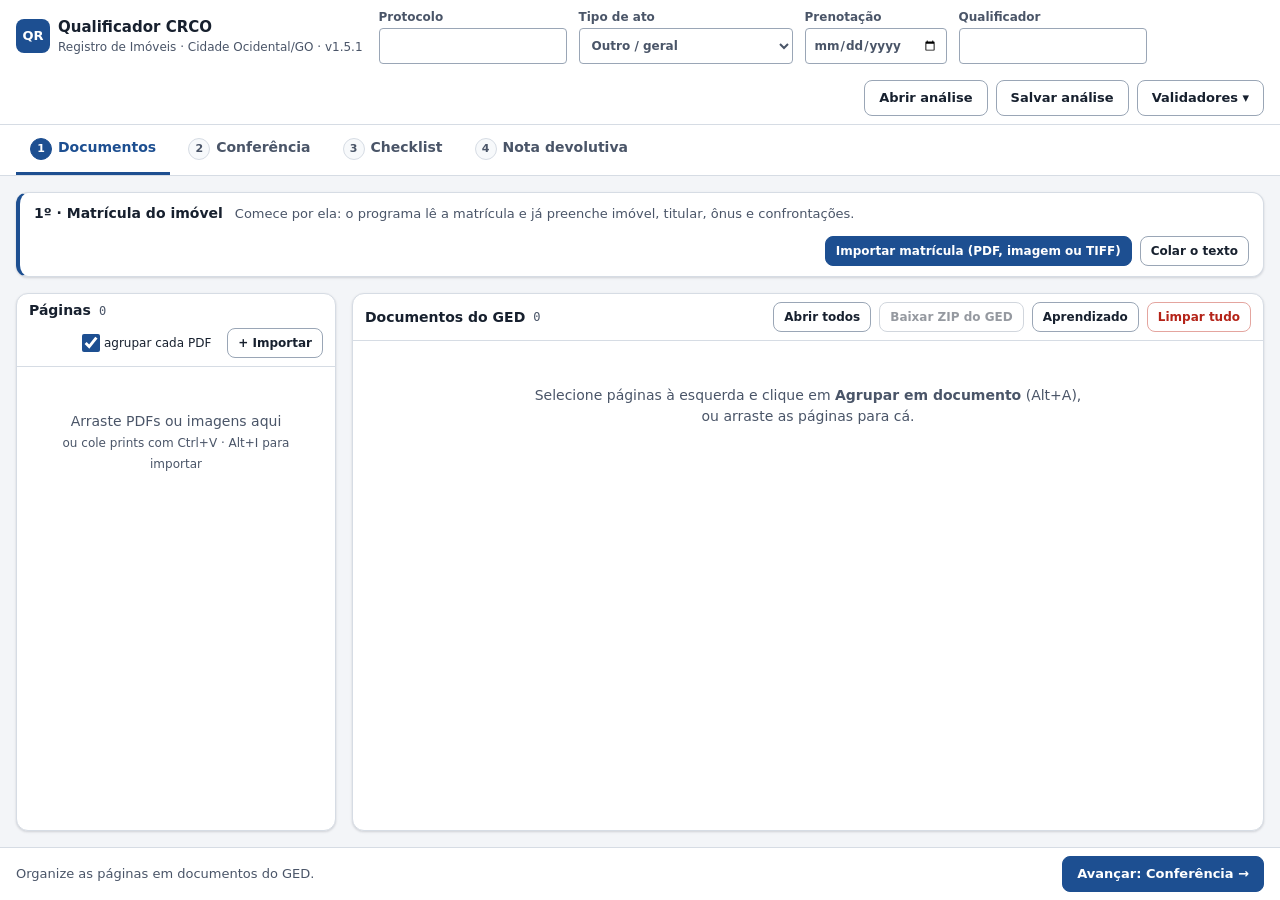
==== index.html @ bec615b4 "GED 1.5.1: agrupa cada PDF sozinho, classifica melhor e lê texto ilegível - Cada PDF/TIFF importado " ====
<!DOCTYPE html>
<html lang="pt-BR">
<head>
<meta charset="UTF-8">
<meta name="viewport" content="width=device-width, initial-scale=1">
<title>Qualificador CRCO</title>
<link rel="icon" href="data:image/svg+xml,%3Csvg xmlns='http://www.w3.org/2000/svg' viewBox='0 0 32 32'%3E%3Crect width='32' height='32' rx='7' fill='%231d4f91'/%3E%3Ctext x='16' y='21' font-family='Arial' font-size='13' font-weight='700' fill='white' text-anchor='middle'%3EQR%3C/text%3E%3C/svg%3E">
<meta http-equiv="Content-Security-Policy" content="default-src 'self'; script-src 'self' 'wasm-unsafe-eval'; worker-src 'self' blob:; style-src 'self' 'unsafe-inline'; img-src 'self' data: blob:; connect-src 'self' data: blob:; font-src 'self'; object-src 'none'; base-uri 'self'; form-action 'none'">
<meta name="referrer" content="no-referrer">
<link rel="stylesheet" href="css/estilo.css?v=1.5.1">
<link rel="stylesheet" href="css/leitor.css?v=1.5.1">
</head>
<body>
<a class="skip" href="#main">Pular para o conteúdo</a>

<header class="app-hdr">
  <div class="brand"><span class="logo" aria-hidden="true">QR</span>
    <div><div class="brand-t">Qualificador CRCO</div><div class="brand-s">Registro de Imóveis · Cidade Ocidental/GO · v1.5.1</div></div></div>
  <div class="meta">
    <label for="mProt">Protocolo<input id="mProt" data-bind="m:protocolo" autocomplete="off"></label>
    <label for="mTipo">Tipo de ato<select id="mTipo" data-bind="m:tipoAto"></select></label>
    <label for="mPren">Prenotação<input id="mPren" type="date" data-bind="m:dataPrenotacao"></label>
    <label for="mQual">Qualificador<input id="mQual" data-bind="m:qualificador" autocomplete="off"></label>
  </div>
  <div class="hdr-actions">
    <button class="btn" id="btnAbrir" type="button">Abrir análise</button>
    <input type="file" id="fileProj" accept=".gori,.json" hidden>
    <button class="btn" id="btnSalvar" type="button" title="Ctrl+S">Salvar análise</button>
    <details class="menu"><summary class="btn">Validadores ▾</summary>
      <div class="menu-pop"><a href="https://validar.iti.gov.br/" target="_blank" rel="noopener">Validar assinatura (ITI)</a><a href="https://assina.ufsc.br/verificador/" target="_blank" rel="noopener">Verificador UFSC</a><a href="https://www.sinduscongoias.com.br/index.php/cub-custo-unitario-basico" target="_blank" rel="noopener">CUB Sinduscon-GO</a></div>
    </details>
  </div>
</header>

<nav class="steps" id="steps" role="tablist" aria-label="Etapas da qualificação"></nav>
<div class="banner" id="avisoVersao" hidden role="alert"></div>
<div class="banner" id="libWarn" hidden>Bibliotecas de PDF não carregaram (falta a pasta lib?). Imagens funcionam; leitura de PDF e exportação ZIP ficam indisponíveis.</div>
<div class="banner" id="restoreBar" hidden><span id="restoreTxt"></span><button class="btn sm" id="btnRestore" type="button">Restaurar</button><button class="btn sm" id="btnDiscard" type="button">Descartar</button></div>

<main id="main">
  <!-- 1. DOCUMENTOS -->
  <section class="step" id="step-ged" aria-label="Documentos">
    <div class="matcard" id="matCard"></div><input type="file" id="fileMat" accept=".pdf,.jpg,.jpeg,.png,.webp,.tif,.tiff" multiple hidden>
    <div class="panel" id="pagesPanel">
      <div class="panel-h"><h2>Páginas</h2><span class="count" id="pgCount">0</span>
        <div class="row" style="margin-left:auto"><label class="chkauto" title="Cada PDF importado vira um documento (você pode desfazer ou dividir depois)"><input type="checkbox" id="chkAuto" checked> agrupar cada PDF</label><button class="btn sm" id="btnImport" type="button" title="Alt+I">+ Importar</button><input type="file" id="fileIn" accept=".pdf,.jpg,.jpeg,.png,.webp,.tif,.tiff,.zip" multiple hidden></div></div>
      <div class="panel-b dropzone" id="pagesZone"><div class="pgrid" id="pagesGrid"></div></div>
      <div class="selbar" id="selBar" hidden><span id="selTxt"></span><button class="btn sm primary" id="btnGroup" type="button" title="Alt+A">Agrupar em documento</button><button class="btn sm" id="btnSelAll" type="button">Sel. tudo</button><button class="btn sm" id="btnClearSel" type="button">Limpar</button></div>
    </div>
    <div class="panel">
      <div class="panel-h"><h2>Documentos do GED</h2><span class="count" id="docCount">0</span>
        <div class="row" style="margin-left:auto"><button class="btn sm" id="btnToggleAll" type="button">Abrir todos</button><button class="btn sm" id="btnZip" type="button" disabled>Baixar ZIP do GED</button><button class="btn sm" id="btnAprend" type="button" title="Baixa só o arquivo de aprendizado (anonimizado)">Aprendizado</button><button class="btn sm danger" id="btnClearAll" type="button">Limpar tudo</button></div></div>
      <div class="panel-b dropzone" id="docsList"></div>
    </div>
  </section>

  <!-- 2. CONFERÊNCIA -->
  <section class="step" id="step-conf" aria-label="Conferência">
    <div class="cv-docs"><div class="cv-l" id="cvA"></div><div class="cv-l" id="cvB" hidden></div></div>
    <div class="cv-gutter" id="cvGutter" role="separator" aria-orientation="vertical" aria-label="Arraste para mudar o tamanho do documento e da ficha (duplo clique volta ao padrão)" title="Arraste para ajustar · duplo clique volta ao padrão"></div>
    <div class="panel cv-ficha">
      <div class="cv-janela" id="cvJanela" hidden>⧉ O documento está aberto em outra janela. <button class="btn sm" id="cvVoltar" type="button" style="margin-left:auto">Trazer de volta para cá</button></div>
      <div class="panel-h"><h2>Ficha de qualificação</h2><span class="count" id="confProg"></span><span class="seg" style="margin-left:auto"><button type="button" id="vFicha" aria-pressed="true">Ficha</button><button type="button" id="vResumo" aria-pressed="false">Resumo</button></span><button class="btn sm" id="cMatTxt" type="button" title="Texto da matrícula com o que foi lido em destaque: copie dele para preencher o que ficou em branco">Texto da matrícula</button><button class="btn sm" id="cMat" type="button">Ler matrícula</button></div>
      <div class="certbar" id="certBar" hidden></div><div class="panel-b" id="confForm"></div><div class="panel-b" id="confResumo" hidden></div>
    </div>
  </section>

  <!-- 3. CHECKLIST -->
  <section class="step" id="step-check" aria-label="Checklist">
    <section class="card">
      <h2>Checklist — <span id="ckTipo"></span></h2>
      <p class="muted" id="ckResumo"></p>
      <div class="row" style="margin-bottom:8px">
        <button class="btn" id="ckLoad" type="button">Carregar modelo do tipo de ato</button>
        <button class="btn" id="ckAdd" type="button">+ Adicionar item</button>
        <button class="btn" id="ckSave" type="button">Salvar como meu modelo</button>
        <button class="btn link" id="ckReset" type="button">Restaurar modelo padrão</button>
      </div>
      <div id="ckList"></div>
    </section>
  </section>

  <!-- 4. INCORPORAÇÃO -->
  <section class="step" id="step-inc" aria-label="Incorporação">
    <nav class="subnav" aria-label="Seções da incorporação"><a class="btn sm" href="#nbrCard">Importar PDF</a><a class="btn sm" href="#incCfgCard">Configuração</a><a class="btn sm" href="#q1Card">Quadro I</a><a class="btn sm" href="#q2Card">Quadro II</a><a class="btn sm" href="#q3Card">Quadro III</a><a class="btn sm" href="#ivbCard">IV-B e auditoria</a><a class="btn sm" href="#minCard">Minuta</a></nav>
    <section class="card" id="nbrCard"><h2>Importar dos quadros do RT (PDF)</h2><div id="nbrImp"></div></section>
    <section class="card" id="incCfgCard"><h2>Configuração do empreendimento</h2><p class="muted">Defina pavimentos e numeração. "Qtd. idênticos" segue a coluna de pavimentos idênticos do Quadro I da NBR.</p><div id="incCfg"></div></section>
    <section class="card" id="q1Card"><h2>Quadro I — áreas por pavimento</h2><p class="muted">Lance os valores de <b>um</b> pavimento de cada tipo; os totais multiplicam pela quantidade. Pode colar do Excel (Ctrl+V numa célula).</p><div class="tbl-wrap"><table class="q" id="tQ1"></table></div></section>
    <section class="card" id="q2Card"><h2>Quadro II — áreas das unidades</h2><p class="muted">Lance as áreas de cada unidade. O coeficiente (31) é calculado; se o quadro do RT trouxer o seu, lance em "Coef. do RT" para conferir.</p>
      <div class="row" style="margin-bottom:8px;align-items:flex-end">
        <label class="fld" style="width:200px"><span style="font-size:12px;font-weight:600;color:var(--muted)">Ação em lote: campo</span><select id="bField"><option value="v20">CP (20)</option><option value="v21">Real dif./desc. (21)</option><option value="v22">Equiv. (22)</option><option value="v25">CP comum (25)</option><option value="v26">Real comum (26)</option><option value="v27">Equiv. comum (27)</option><option value="acess">Acessória (IV-B C)</option><option value="comp">Composição</option></select></label>
        <label class="fld" style="flex:1;min-width:180px"><span style="font-size:12px;font-weight:600;color:var(--muted)">Valor / texto</span><input id="bVal"></label>
        <label class="fld" style="width:190px"><span style="font-size:12px;font-weight:600;color:var(--muted)">Aplicar em</span><select id="bFilter"><option value="ALL">Todas as unidades</option><option value="EXACT">Unidade exata</option><option value="END">Terminadas em</option><option value="START">Começadas com</option><option value="PAV">Pavimento nº (ordem)</option></select></label>
        <label class="fld" style="width:110px"><span style="font-size:12px;font-weight:600;color:var(--muted)">Critério</span><input id="bCrit"></label>
        <label class="fld" style="width:120px"><span style="font-size:12px;font-weight:600;color:var(--muted)">Bloco</span><select id="bBloco"><option value="">Todos</option></select></label>
        <button class="btn" id="bApply" type="button">Aplicar</button>
      </div>
      <div class="row" style="margin-bottom:8px"><button class="btn" type="button" id="compBusca" title="Procura &quot;Apartamento 101 será composto de…&quot; no memorial (e na convenção)">Buscar composições no memorial</button><span class="muted" style="font-size:12px">Composição em <b style="background:#fff6d6;padding:0 4px">amarelo</b> veio do memorial e espera você conferir (✓).</span></div>
      <div class="tbl-wrap"><table class="q" id="tQ2"></table></div></section>
    <section class="card" id="q3Card"><h2>Quadro III — custo global e unitário</h2><p class="muted">O item 5 é calculado: área equivalente global (4.6) × CUB. Lance as demais parcelas como constam no quadro do RT.</p><div id="q3Box"></div></section>
    <section class="card" id="ivbCard"><h2>Quadro IV-B e auditoria</h2><p class="muted">Resumo das áreas para os atos de registro (NBR 12721, 5.8.3) e conferências automáticas.</p><ul class="aud" id="audList" style="margin-bottom:16px"></ul><div class="tbl-wrap"><table class="q" id="tIVB"></table></div></section>
    <section class="card" id="minCard"><h2>Minuta</h2><p class="muted">Campos vermelhos indicam dado faltante na ficha. Revise antes de usar.</p>
      <div id="minCfg"></div>
      <div class="row" style="margin:12px 0"><button class="btn primary" id="minGen" type="button">Gerar minuta</button><button class="btn" id="minCopyMae" type="button">Copiar minuta mãe</button><button class="btn" id="minCopyFil" type="button">Copiar minutas filhas</button></div>
      <h3 style="font-size:14px;margin:8px 0">Minuta mãe (registro da incorporação)</h3><div class="minuta" id="minMae"></div>
      <h3 style="font-size:14px;margin:16px 0 8px">Minutas filhas (unidades)</h3><div class="minuta" id="minFil"></div>
    </section>
  </section>

  <!-- 5. NOTA -->
  <section class="step" id="step-nota" aria-label="Nota devolutiva">
    <section class="card"><h2>Exigências</h2><p class="muted">Itens marcados como "Exigência" no checklist entram aqui automaticamente. Edite, reordene ou adicione do catálogo.</p>
      <div class="row" style="margin-bottom:8px"><button class="btn" id="exAdd" type="button">+ Nova exigência</button><button class="btn" id="revBtn" type="button" title="Ortografia (português) e regras do registro: NBR 12.721, Lei 4.591/64, palavras repetidas, pontuação">✓ Revisar texto</button><input id="exCat" list="catExig" placeholder="Buscar no meu catálogo de exigências…" style="max-width:420px"><button class="btn" id="exCatAdd" type="button">Adicionar do catálogo</button></div>
      <div id="notaProg"></div><div id="revisao"></div><div id="exList"></div></section>
    <section class="card"><h2>Nota devolutiva</h2><p class="muted">Gerada a partir das exigências. Pode editar livremente antes de copiar.</p>
      <div class="row" style="margin-bottom:8px"><button class="btn" id="notaGen" type="button">Gerar / atualizar texto</button><button class="btn" id="notaCopy" type="button">Copiar nota</button></div>
      <textarea id="notaTxt" spellcheck="true" lang="pt-BR" aria-label="Texto da nota devolutiva"></textarea></section>
    <section class="card"><h2>Concluir a análise</h2><p class="muted">Baixa de uma vez o <b>ZIP do GED</b> (documentos organizados), o arquivo da análise <b>.gori</b> e o arquivo de aprendizado. Para retomar quando o título voltar: <b>Abrir análise</b> → escolha o .gori → importe o ZIP.</p><button class="btn primary" id="concluir" type="button">Concluir: baixar GED + análise</button></section>
  </section>
</main>

<footer class="actionbar"><span id="stepHint"></span><button class="btn primary" id="btnNext" type="button">Avançar</button></footer>

<!-- Visualizador -->
<div class="viewer" id="viewer" hidden role="dialog" aria-modal="true" aria-label="Visualizador de páginas">
  <div class="vbar">
    <span class="vtitle" id="vTitle"></span><span class="vcount" id="vCount"></span>
    <span style="flex:1"></span>
    <button class="btn sm" id="vSig" type="button" hidden>🔐 Validar assinatura</button>
    <button class="btn sm" id="vExig" type="button">Apontar exigência</button>
    <button class="btn sm" id="vPin" type="button" aria-pressed="false">Fixar lado a lado</button>
    <span class="sep"></span>
    <button class="btn sm" id="vFilter" type="button" aria-pressed="false">Contraste</button>
    <button class="btn sm" id="vRuler" type="button" aria-pressed="false">Régua</button>
    <button class="btn sm" id="vTextBtn" type="button" aria-pressed="false">Texto</button>
    <span class="sep"></span>
    <button class="btn sm" id="vZo" type="button" aria-label="Diminuir zoom">−</button><button class="btn sm" id="vZr" type="button">1:1</button><button class="btn sm" id="vZi" type="button" aria-label="Aumentar zoom">+</button>
    <button class="btn sm" id="vRl" type="button" aria-label="Girar à esquerda">↺</button><button class="btn sm" id="vRr" type="button" aria-label="Girar à direita">↻</button>
    <button class="btn sm" id="vClose" type="button">Fechar (Esc)</button>
  </div>
  <div class="vbody">
    <div class="vpane" id="vPinPane" hidden><span class="vtag" id="vPinTag"></span><img id="vPinImg" alt="Página fixada" draggable="false"></div>
    <div class="vpane" id="vMain"><button class="vnav l" id="vPrev" type="button" aria-label="Página anterior">‹</button><div class="ruler" id="vRulerEl" hidden></div><img id="vImg" alt="Página em exibição" draggable="false"><button class="vnav r" id="vNext" type="button" aria-label="Próxima página">›</button></div>
    <div class="vtext" id="vTextPane" hidden><div class="row"><button class="btn sm" id="vOcr" type="button">Ler com OCR</button><button class="btn sm" id="vCopyTxt" type="button">Copiar texto</button></div><pre id="vTxt"></pre></div>
  </div>
</div>

<!-- Exigência rápida -->
<div class="qexig" id="qExig" hidden role="dialog" aria-label="Apontar exigência">
  <div class="qexig-h" id="qExigH">Nova exigência<button class="btn sm" id="qExigX" type="button" style="margin-left:auto" aria-label="Fechar">✕</button></div>
  <div class="qexig-b"><small class="muted" id="qExigRef"></small>
    <label class="fld"><span style="font-size:12px;font-weight:600;color:var(--muted)">Exigência</span><textarea id="qExigT" rows="5"></textarea></label>
    <label class="fld"><span style="font-size:12px;font-weight:600;color:var(--muted)">Fundamento</span><input id="qExigF" list="catFund"></label>
    <div class="row" style="justify-content:flex-end"><button class="btn primary" id="qExigOk" type="button">Adicionar à nota</button></div></div>
</div>

<dialog id="dlgGroup" aria-labelledby="dgTitle">
  <form method="dialog" id="fGroup">
    <h2 id="dgTitle">Novo documento</h2><p class="muted" id="dgSub"></p>
    <div style="display:grid;grid-template-columns:100px 1fr;gap:12px"><label>Ordem<input type="number" id="dgOrd" min="1"></label><label>Tipo<select id="dgCat"></select></label></div>
    <label>Descrição GED<input id="dgName" list="histGED" autocomplete="off" required></label>
    <label>Válido até (se houver)<input type="date" id="dgVal"></label>
    <div class="dlg-act"><button class="btn primary" value="ok" type="submit">Criar documento</button><button class="btn" value="cancel" type="submit" formnovalidate>Cancelar</button></div>
  </form>
</dialog>

<dialog id="dlgMat" aria-labelledby="dmTitle" style="width:min(820px,94vw)">
  <form method="dialog" id="fMat">
    <h2 id="dmTitle">Ler matrícula</h2><p class="muted" id="matFonte" style="font-size:13px"></p>
    <textarea id="matTxt" rows="16" style="margin-top:8px;font:12px/1.5 var(--mono)" aria-label="Texto da matrícula"></textarea>
    <p class="muted" style="font-size:12px;margin-top:6px">Preenche só os campos vazios da ficha (matrícula, área, descrição, confrontações, CEP e último ato) e marca a origem. O que já estava preenchido é mantido e, se for diferente, aparece como divergência.</p>
    <div class="dlg-act"><button class="btn primary" value="ok" type="submit">Ler e preencher</button><button class="btn" value="cancel" type="submit" formnovalidate>Cancelar</button></div>
  </form>
</dialog>
<dialog id="dlgMatTxt" class="flut" aria-labelledby="dmtTitle">
  <div class="row"><h2 id="dmtTitle" style="margin:0">Texto da matrícula · o que o programa leu</h2><button class="btn sm" id="matTxtJanela" type="button" style="margin-left:auto" title="Abrir numa janela separada (dá para levar ao outro monitor)">⧉ Janela</button><button class="btn sm" id="matTxtFechar" type="button">Fechar</button></div>
  <p class="mk-leg"><mark class="mk-imovel">imóvel</mark> <mark class="mk-area">área</mark> <mark class="mk-conf">confrontações</mark> <mark class="mk-prop">proprietário na abertura</mark> <mark class="mk-titular">titular atual</mark> <mark class="mk-ato">atos</mark> <mark class="mk-onus">ônus em aberto</mark> <mark class="mk-onusok">ônus cancelado</mark> <mark class="mk-cep">CEP · CCI · inscrição</mark> · passe o mouse para ver o campo</p>
  <div id="matTxtView" class="mattxt"></div>
</dialog>
<dialog id="dlgRetomar" aria-labelledby="drTitle">
  <h2 id="drTitle">Retomar a análise</h2>
  <p class="muted">Esta análise tinha estes documentos no GED. Importe o <b>ZIP do GED</b> (ou os PDFs dele) para voltar a ver as páginas com as suas marcações:</p>
  <ul id="rtLista" style="font-size:13px;margin:8px 0 8px 18px;max-height:30vh;overflow:auto"></ul>
  <input type="file" id="rtFile" accept=".zip,.pdf,.jpg,.jpeg,.png,.webp,.tif,.tiff" multiple hidden>
  <div class="dlg-act"><button class="btn primary" type="button" id="rtImp">Importar ZIP ou PDFs do GED</button><button class="btn" type="button" id="rtSem">Continuar sem o GED</button></div>
</dialog>
<datalist id="histGED"></datalist><datalist id="catExig"></datalist><datalist id="catFund"></datalist>
<div class="toasts" id="toasts" aria-live="polite"></div>
<div class="busy" id="busy" hidden><div class="busy-box" role="status"><strong id="busyMsg">Processando…</strong><div class="bar"><i id="busyBar"></i></div></div></div>

<script src="lib/pdf.min.js?v=1.5.1"></script>
<script src="lib/pdf-lib.min.js?v=1.5.1"></script>
<script src="lib/jszip.min.js?v=1.5.1"></script>
<script src="lib/pako_inflate.min.js?v=1.5.1"></script>
<script src="lib/utif.js?v=1.5.1"></script>
<script src="motor.js?v=1.5.1"></script>
<script src="js/nucleo.js?v=1.5.1"></script>
<script src="js/leitor.js?v=1.5.1"></script>
<script src="js/dominio.js?v=1.5.1"></script>
<script src="js/estado.js?v=1.5.1"></script>
<script src="js/navegacao.js?v=1.5.1"></script>
<script src="js/ged.js?v=1.5.1"></script>
<script src="js/visualizador.js?v=1.5.1"></script>
<script src="js/conferencia.js?v=1.5.1"></script>
<script src="js/matricula.js?v=1.5.1"></script>
<script src="js/checklist.js?v=1.5.1"></script>
<script src="js/incorporacao.js?v=1.5.1"></script>
<script src="js/quadrospdf.js?v=1.5.1"></script>
<script src="js/ortografia.js?v=1.5.1"></script>
<script src="js/nota.js?v=1.5.1"></script>
<script src="js/aprendizado.js?v=1.5.1"></script>
<script src="js/inicio.js?v=1.5.1"></script>
</body>
</html>
---- css/estilo.css ----
/* ===== Tokens de design (1 cor primária, neutros, semânticas só para status) ===== */
:root{
  --bg:#f3f5f8; --surface:#ffffff; --surface-2:#f7f9fb; --border:#d6dce4; --border-strong:#9aa6b6;
  --text:#17202e; --muted:#4a5568;
  --primary:#1d4f91; --primary-hover:#173f74; --primary-soft:#e9f0fa;
  --ok:#13703f; --ok-soft:#e3f4ea; --warn:#8a5200; --warn-soft:#fff3dc; --err:#b42318; --err-soft:#fdeceb;
  --dark:#10151d; --dark-2:#1b2330; --dark-3:#283243;
  --r-sm:4px; --r-md:8px; --r-lg:12px;
  --font:system-ui,-apple-system,"Segoe UI",Roboto,Arial,sans-serif;
  --mono:ui-monospace,"Cascadia Mono",Consolas,monospace;
  --shadow:0 1px 2px rgba(16,24,40,.06),0 1px 3px rgba(16,24,40,.1);
}
*{box-sizing:border-box;margin:0;padding:0}
[hidden]{display:none!important}
html,body{height:100%}
body{font:14px/1.5 var(--font);color:var(--text);background:var(--bg);display:flex;flex-direction:column;min-height:100vh}
body.noscroll{overflow:hidden}
button,input,select,textarea{font:inherit;color:inherit}
:focus-visible{outline:3px solid #2f6fd0;outline-offset:2px}
.skip{position:absolute;left:-999px;top:8px}.skip:focus{left:8px;background:#fff;padding:8px;z-index:9999}
input,select,textarea{border:1px solid var(--border-strong);border-radius:var(--r-sm);padding:6px 8px;background:#fff;min-height:36px;width:100%}
input[type=checkbox]{width:18px;height:18px;min-height:0;accent-color:var(--primary)}
textarea{resize:vertical}
h1,h2,h3{line-height:1.25}
.muted{color:var(--muted)}
small{font-size:12px}

/* ===== Botões ===== */
.btn{display:inline-flex;align-items:center;justify-content:center;gap:6px;min-height:36px;padding:6px 14px;border-radius:var(--r-md);border:1px solid var(--border-strong);background:#fff;cursor:pointer;font-weight:600;font-size:13px;text-decoration:none;color:var(--text);white-space:nowrap}
.btn:hover{background:var(--surface-2)}
.btn.primary{background:var(--primary);border-color:var(--primary);color:#fff}
.btn.primary:hover{background:var(--primary-hover)}
.btn.danger{color:var(--err);border-color:#e4a59f}
.btn.sm{min-height:30px;padding:2px 10px;font-size:12px}
.btn:disabled{opacity:.45;cursor:not-allowed}
.btn.link{border:0;background:none;color:var(--primary);text-decoration:underline;padding:0 4px;min-height:0}

/* ===== Cabeçalho ===== */
.app-hdr{display:flex;align-items:flex-end;gap:16px;padding:8px 16px;background:var(--surface);border-bottom:1px solid var(--border);flex-wrap:wrap}
.brand{display:flex;gap:8px;align-items:center;align-self:center}
.logo{width:34px;height:34px;border-radius:var(--r-md);background:var(--primary);color:#fff;display:grid;place-items:center;font-weight:800;font-size:13px}
.brand-t{font-weight:700;font-size:15px}.brand-s{font-size:12px;color:var(--muted)}
.meta{display:flex;gap:12px;flex-wrap:wrap}
.meta label{display:flex;flex-direction:column;font-size:12px;font-weight:600;color:var(--muted);gap:2px}
.meta input,.meta select{width:auto;min-width:130px}
.hdr-actions{margin-left:auto;display:flex;gap:8px;align-items:center;flex-wrap:wrap}
.menu{position:relative}
.menu summary{list-style:none}
.menu summary::-webkit-details-marker{display:none}
.menu-pop{position:absolute;right:0;top:40px;background:#fff;border:1px solid var(--border);border-radius:var(--r-md);box-shadow:0 8px 24px rgba(0,0,0,.15);padding:6px;display:flex;flex-direction:column;z-index:50;min-width:220px}
.menu-pop a{padding:8px 10px;border-radius:var(--r-sm);color:var(--text);text-decoration:none}
.menu-pop a:hover{background:var(--surface-2)}

/* ===== Etapas ===== */
.steps{display:flex;background:var(--surface);border-bottom:1px solid var(--border);padding:0 16px;gap:4px;overflow-x:auto}
.steps button{border:0;background:none;padding:12px 14px;font-weight:600;color:var(--muted);border-bottom:3px solid transparent;cursor:pointer;white-space:nowrap}
.steps button[aria-selected=true]{color:var(--primary);border-bottom-color:var(--primary)}
.steps .n{display:inline-grid;place-items:center;width:22px;height:22px;border-radius:50%;background:var(--surface-2);border:1px solid var(--border);font-size:11px;margin-right:6px}
.steps button[aria-selected=true] .n{background:var(--primary);color:#fff;border-color:var(--primary)}
.banner{display:flex;gap:12px;align-items:center;padding:8px 16px;background:var(--warn-soft);color:var(--warn);border-bottom:1px solid #f1d29b;font-size:13px;flex-wrap:wrap}
main{flex:1;min-height:0;display:flex;flex-direction:column}
.step{flex:1;min-height:0;padding:16px;display:none;overflow:auto}
.step.on{display:block}
.actionbar{display:flex;align-items:center;gap:12px;padding:8px 16px;background:var(--surface);border-top:1px solid var(--border)}
.actionbar #stepHint{color:var(--muted);font-size:13px}
.actionbar .btn.primary{margin-left:auto}

/* ===== Painéis e cartões ===== */
.panel{background:var(--surface);border:1px solid var(--border);border-radius:var(--r-lg);box-shadow:var(--shadow);display:flex;flex-direction:column;min-height:0}
.panel-h{display:flex;align-items:center;gap:8px;padding:8px 12px;border-bottom:1px solid var(--border);flex-wrap:wrap}
.panel-h h2{font-size:14px}
.panel-b{padding:12px;overflow:auto;flex:1;min-height:0}
.count{font:12px var(--mono);color:var(--muted)}
section.card{background:#fff;border:1px solid var(--border);border-radius:var(--r-lg);padding:16px;margin-bottom:16px;box-shadow:var(--shadow)}
section.card>h2{font-size:16px;margin-bottom:4px}
section.card>p.muted{margin-bottom:12px;font-size:13px}
.row{display:flex;gap:8px;align-items:center;flex-wrap:wrap}
.empty{padding:32px 16px;text-align:center;color:var(--muted);grid-column:1/-1}
.okt{color:var(--ok);font-weight:700}.errt{color:var(--err);font-weight:700}.warnt{color:var(--warn);font-weight:700}

/* ===== Etapa 1: GED ===== */
#step-ged.on{display:grid;grid-template-columns:320px 1fr;gap:16px;overflow:hidden}
.pgrid{display:grid;grid-template-columns:repeat(2,1fr);gap:8px;align-content:start;min-height:100%}
.pcard{position:relative;aspect-ratio:.707;border:2px solid var(--border);border-radius:var(--r-md);overflow:hidden;background:var(--surface-2);cursor:pointer}
.pcard img{width:100%;height:100%;object-fit:cover;pointer-events:none}
.pcard.sel{border-color:var(--primary);box-shadow:0 0 0 2px var(--primary-soft)}
.pcard.sel::after{content:"✓";position:absolute;top:4px;right:4px;width:22px;height:22px;border-radius:50%;background:var(--primary);color:#fff;display:grid;place-items:center;font-size:12px;font-weight:700}
.pcard.grp{opacity:.4;cursor:default;border-style:dashed}
.pcard.drop-b{box-shadow:-5px 0 0 var(--ok)}.pcard.drop-a{box-shadow:5px 0 0 var(--ok)}
.pnum{position:absolute;top:4px;left:4px;background:rgba(16,21,29,.85);color:#fff;font:11px var(--mono);padding:0 4px;border-radius:3px}
.psig{position:absolute;top:24px;left:4px;font-size:12px}
.pname{position:absolute;left:0;right:0;bottom:0;background:rgba(16,21,29,.85);color:#fff;font-size:10px;padding:2px 4px;white-space:nowrap;overflow:hidden;text-overflow:ellipsis}
.pzoom{position:absolute;right:4px;bottom:22px;border:0;border-radius:var(--r-sm);background:rgba(255,255,255,.95);width:30px;height:30px;cursor:pointer;opacity:0}
.pcard:hover .pzoom,.pcard:focus-within .pzoom,.pcard:focus .pzoom{opacity:1}
.drag{outline:3px dashed var(--primary);outline-offset:-6px;background:var(--primary-soft)}
.dcard{border:1px solid var(--border);border-radius:var(--r-md);background:var(--surface);margin-bottom:8px}
.dtop{display:flex;align-items:center;gap:8px;padding:6px 10px;background:var(--surface-2);border-bottom:1px solid var(--border);flex-wrap:wrap;border-radius:var(--r-md) var(--r-md) 0 0}
.dcard.col .dbody{display:none}.dcard.col .dtog{transform:rotate(-90deg)}
.dtog{border:0;background:none;cursor:pointer;width:30px;height:30px;font-size:14px;transition:transform .15s}
.dord{width:60px!important;min-height:30px;text-align:center;font-family:var(--mono)}
.dcat{font:600 11px var(--mono);background:var(--primary-soft);color:var(--primary);padding:2px 6px;border-radius:var(--r-sm)}
.dname{flex:1;min-width:120px;font-weight:600;overflow:hidden;text-overflow:ellipsis;white-space:nowrap}
.dbody{padding:12px}
.dfields{display:flex;gap:12px;flex-wrap:wrap;margin-bottom:8px}
.dfields label{display:flex;flex-direction:column;font-size:12px;font-weight:600;color:var(--muted);gap:2px}
.dfields .grow{flex:1;min-width:200px}
.strip{display:flex;gap:6px;overflow-x:auto;padding:8px;border:1px dashed var(--border-strong);border-radius:var(--r-md);min-height:76px;align-items:center}
.strip.over{border-color:var(--ok);background:var(--ok-soft)}
.sthumb{width:44px;height:60px;flex-shrink:0;border:1px solid var(--border);border-radius:3px;overflow:hidden;cursor:pointer;position:relative;background:#fff}
.sthumb img{width:100%;height:100%;object-fit:cover;pointer-events:none}
.sthumb:hover::after{content:"✕";position:absolute;inset:0;background:rgba(180,35,24,.85);color:#fff;display:grid;place-items:center;font-weight:700}
.strip-drop{color:var(--muted);font-size:12px;padding:0 8px;white-space:nowrap}
.badge{font-size:11px;font-weight:700;padding:2px 8px;border-radius:999px}
.badge.err{background:var(--err-soft);color:var(--err)}.badge.ok{background:var(--ok-soft);color:var(--ok)}.badge.warn{background:var(--warn-soft);color:var(--warn)}
.selbar{display:flex;gap:8px;align-items:center;padding:8px 12px;border-top:1px solid var(--border);background:var(--primary-soft)}

/* ===== Visualizador (lupa) ===== */
.viewer{position:fixed;inset:0;background:var(--dark);z-index:500;display:flex;flex-direction:column;color:#e8ecf2}
.vbar{display:flex;align-items:center;gap:6px;padding:8px 12px;background:var(--dark-2);border-bottom:1px solid var(--dark-3);flex-wrap:wrap}
.vbar .btn{background:var(--dark-3);border-color:#3b475b;color:#e8ecf2}
.vbar .btn:hover{background:#334057}
.vbar .btn[aria-pressed=true]{background:var(--primary);border-color:var(--primary)}
.vbar .sep{width:1px;height:20px;background:#3b475b;margin:0 4px}
.vtitle{font-weight:700;margin-right:8px;max-width:340px;overflow:hidden;text-overflow:ellipsis;white-space:nowrap}
.vcount{font:12px var(--mono);background:var(--dark-3);padding:2px 8px;border-radius:var(--r-sm)}
.vbody{flex:1;display:flex;min-height:0}
.vpane{flex:1;position:relative;overflow:hidden;display:flex;align-items:center;justify-content:center}
.vpane+.vpane{border-left:2px solid var(--dark-3)}
.vpane img{max-width:96%;max-height:96%;object-fit:contain;user-select:none;cursor:grab;box-shadow:0 8px 32px rgba(0,0,0,.5);background:#fff}
.vpane img.grabbing{cursor:grabbing}
.vtag{position:absolute;top:10px;left:10px;background:var(--primary);color:#fff;font:600 11px var(--mono);padding:4px 8px;border-radius:var(--r-sm);z-index:2}
.vtext{width:420px;background:var(--dark-2);border-left:1px solid var(--dark-3);display:flex;flex-direction:column}
.vtext .row{padding:8px;border-bottom:1px solid var(--dark-3)}
.vtext pre{flex:1;overflow:auto;padding:12px;white-space:pre-wrap;font:13px/1.6 var(--mono);user-select:text}
.vnav{position:absolute;top:50%;transform:translateY(-50%);width:48px;height:48px;border-radius:50%;border:1px solid #3b475b;background:rgba(27,35,48,.9);color:#fff;font-size:24px;cursor:pointer;z-index:3}
.vnav:disabled{display:none}
.vnav.l{left:16px}.vnav.r{right:16px}
.ruler{position:absolute;left:0;right:0;height:28px;background:rgba(251,191,36,.2);border-top:1px solid #f5b400;border-bottom:1px solid #f5b400;pointer-events:none;z-index:2}

/* ===== Etapa 2: Conferência ===== */
.chip{border:1px solid var(--border-strong);background:#fff;border-radius:999px;padding:2px 10px;font-size:12px;cursor:pointer;min-height:30px}
.chip:hover{border-color:var(--primary);background:var(--primary-soft)}
.chip b{color:var(--muted);font-weight:600;margin-right:4px}
.grp-h{font-size:12px;font-weight:700;text-transform:uppercase;letter-spacing:.05em;color:var(--primary);margin:16px 0 8px;padding-bottom:4px;border-bottom:1px solid var(--border);display:flex;align-items:center;gap:8px}
.grp-h:first-child{margin-top:0}
.fgrid{display:grid;grid-template-columns:repeat(auto-fill,minmax(210px,1fr));gap:12px}
.fld{display:flex;flex-direction:column;gap:2px}.fld.wide{grid-column:1/-1}
.fld>label{font-size:12px;font-weight:600;color:var(--muted)}
.isactive{border-color:var(--primary)!important;box-shadow:0 0 0 3px var(--primary-soft)!important}
.fmeta{display:flex;gap:8px;align-items:center;font-size:11px;min-height:22px}
.srcb{border:0;background:var(--primary-soft);color:var(--primary);border-radius:var(--r-sm);padding:1px 6px;font-size:11px;cursor:pointer;font-weight:600}
.okc{display:flex;gap:4px;align-items:center;color:var(--muted);margin-left:auto;cursor:pointer;font-weight:600}
.okc input{width:16px;height:16px}
.flagb{border:0;background:none;color:var(--border-strong);cursor:pointer;font-size:13px;padding:0 4px;min-height:0}
.flagb:hover,.flagb.on{color:var(--err)}
table.lt{width:100%;border-collapse:collapse;font-size:13px}
table.lt th{text-align:left;font-size:12px;color:var(--muted);font-weight:600;padding:4px;border-bottom:1px solid var(--border)}
table.lt td{padding:4px;vertical-align:top;border-bottom:1px solid var(--border)}

/* ===== Etapa 3: Checklist ===== */
.ck{display:grid;grid-template-columns:auto 1fr 240px auto;gap:8px;align-items:start;padding:10px 0;border-bottom:1px solid var(--border)}
.ck-main{display:flex;flex-direction:column;gap:4px}
.ck-o{font-size:12px;min-height:30px}
.ck-act{display:flex;gap:4px}
.seg{display:inline-flex;border:1px solid var(--border-strong);border-radius:var(--r-md);overflow:hidden}
.seg button{border:0;background:#fff;padding:4px 8px;font-size:12px;cursor:pointer;min-height:34px;border-right:1px solid var(--border);font-weight:600;color:var(--muted)}
.seg button:last-child{border-right:0}
.seg button[aria-pressed=true]{color:#fff}
.seg .s-pend[aria-pressed=true]{background:#5b6b82}.seg .s-ok[aria-pressed=true]{background:var(--ok)}
.seg .s-exig[aria-pressed=true]{background:var(--err)}.seg .s-na[aria-pressed=true]{background:#7a8699}

/* ===== Etapa 4: Incorporação ===== */
.subnav{position:sticky;top:-16px;background:var(--bg);z-index:6;display:flex;gap:8px;padding:8px 0;margin-bottom:8px;flex-wrap:wrap}
.tbl-wrap{overflow:auto;border:1px solid var(--border);border-radius:var(--r-md);max-height:62vh}
table.q{border-collapse:separate;border-spacing:0;font-size:12px;min-width:100%}
table.q th{position:sticky;top:0;background:#24324a;color:#fff;font-weight:600;padding:4px 6px;border-right:1px solid #3a4a66;border-bottom:1px solid #3a4a66;white-space:pre-line;text-align:center;z-index:2;font-size:11px;line-height:1.2}
table.q thead tr:first-child th{height:26px}
table.q thead tr:nth-child(2) th{top:26px;background:#2f3f5c}
table.q td{border-right:1px solid var(--border);border-bottom:1px solid var(--border);padding:2px;background:#fff}
table.q td.c{background:var(--surface-2);text-align:right;font-family:var(--mono);padding:4px 6px;white-space:nowrap}
table.q td.c.k{background:#eef3fb;font-weight:700}
table.q input{min-height:28px;padding:2px 6px;width:86px;text-align:right;font-family:var(--mono);font-size:12px;border-color:var(--border)}
table.q input.t{text-align:left;width:120px;font-family:var(--font)}
table.q input.w{width:240px;text-align:left;font-family:var(--font)}
table.q input[type=checkbox]{width:16px;height:16px;min-height:0}
table.q tfoot td{font-weight:700;background:#eef2f7;position:sticky;bottom:0;font-family:var(--mono);text-align:right;padding:4px 6px}
.blk{font-size:10px;font-weight:700;color:var(--primary);margin-right:4px}
.mis{background:var(--err-soft)!important;box-shadow:inset 0 0 0 2px var(--err)}
.mat{background:var(--ok-soft)!important}
.aud{list-style:none;display:flex;flex-direction:column;gap:6px}
.aud li{display:flex;gap:8px;padding:8px 10px;border-radius:var(--r-md);font-size:13px;align-items:flex-start}
.aud li::before{font-weight:800;width:16px;flex-shrink:0}
.aud .ok{background:var(--ok-soft);color:var(--ok)}.aud .ok::before{content:"✓"}
.aud .warn{background:var(--warn-soft);color:var(--warn)}.aud .warn::before{content:"!"}
.aud .err{background:var(--err-soft);color:var(--err)}.aud .err::before{content:"✕"}
.q3{display:grid;grid-template-columns:1fr 180px;gap:6px 16px;align-items:center;max-width:760px}
.q3 .lbl{font-size:13px}.q3 .val{font-family:var(--mono);text-align:right;font-weight:600}
.q3 .tot{font-weight:800;border-top:1px solid var(--border);padding-top:6px}
.minuta{font-family:Arial,Helvetica,sans-serif;font-size:12pt;line-height:1.5;text-align:justify;background:#fff;border:1px solid var(--border);border-radius:var(--r-md);padding:24px;max-height:55vh;overflow:auto;color:#000}
.minuta p{margin-bottom:10px}.minuta hr{border:0;border-top:1px dashed #999;margin:14px 0}
.ph{color:var(--err);font-weight:700}

/* ===== Etapa 5: Nota ===== */
.ex{display:grid;grid-template-columns:32px 1fr 260px auto;gap:8px;align-items:start;padding:10px 0;border-bottom:1px solid var(--border)}
.ex .n{font:700 14px var(--mono);color:var(--primary);padding-top:8px}
.ex .ref{font-size:11px;color:var(--muted)}
#notaTxt{font-family:var(--mono);font-size:13px;min-height:320px}

/* ===== Sobreposições ===== */
.toasts{position:fixed;right:16px;bottom:72px;display:flex;flex-direction:column;gap:8px;z-index:900}
.toast{background:var(--dark-2);color:#fff;padding:10px 14px;border-radius:var(--r-md);font-size:13px;box-shadow:0 4px 16px rgba(0,0,0,.25);max-width:440px;border-left:4px solid #3fb27f}
.toast.err{border-left-color:#f97066}
.busy{position:fixed;inset:0;background:rgba(16,21,29,.6);display:grid;place-items:center;z-index:800}
.busy-box{background:#fff;border-radius:var(--r-lg);padding:24px 32px;min-width:320px;text-align:center}
.bar{height:6px;background:var(--surface-2);border-radius:3px;overflow:hidden;margin-top:12px}
.bar i{display:block;height:100%;background:var(--primary);width:0;transition:width .2s}
dialog{border:0;border-radius:var(--r-lg);padding:24px;width:min(500px,92vw);box-shadow:0 20px 60px rgba(0,0,0,.3);margin:auto}
dialog::backdrop{background:rgba(16,21,29,.55)}
dialog h2{font-size:16px;margin-bottom:4px}
dialog label{display:flex;flex-direction:column;font-size:12px;font-weight:600;color:var(--muted);gap:2px;margin-top:12px}
.dlg-act{display:flex;flex-direction:row-reverse;gap:8px;margin-top:20px}
.qexig{position:fixed;left:24px;top:96px;width:420px;background:#fff;color:var(--text);border-radius:var(--r-lg);box-shadow:0 16px 48px rgba(0,0,0,.45);z-index:650;display:flex;flex-direction:column}
.qexig-h{padding:8px 12px;background:var(--surface-2);border-bottom:1px solid var(--border);cursor:move;display:flex;align-items:center;font-weight:700;border-radius:var(--r-lg) var(--r-lg) 0 0;user-select:none}
.qexig-b{padding:12px;display:flex;flex-direction:column;gap:8px}
@media (prefers-reduced-motion:reduce){*{transition:none!important;animation:none!important}}
@media (max-width:980px){#step-ged.on{grid-template-columns:1fr;overflow:auto}.ck,.ex{grid-template-columns:1fr}}

/* ===== Etapa 2: Conferência (documento grande + ficha) ===== */
#step-conf.on{display:grid;grid-template-columns:var(--split,58%) 10px minmax(320px,1fr);gap:0;overflow:hidden;padding:8px}
#step-conf .cv-docs{display:flex;gap:6px;min-width:0;min-height:0}
#step-conf .cv-l{flex:1;min-width:0;min-height:0}
#step-conf .cv-gutter{cursor:col-resize;display:flex;align-items:center;justify-content:center}
#step-conf .cv-gutter::before{content:"";width:4px;height:48px;border-radius:2px;background:var(--border-strong)}
#step-conf .cv-gutter:hover::before{background:var(--primary)}
#step-conf .cv-ficha{min-width:0;min-height:0}
#step-conf.sem-doc{grid-template-columns:1fr}
#step-conf.sem-doc .cv-docs,#step-conf.sem-doc .cv-gutter{display:none}
.cv-janela{display:flex;gap:8px;align-items:center;padding:8px 12px;background:var(--primary-soft);color:var(--primary);font-size:13px;border-bottom:1px solid var(--border)}
@media (orientation:portrait){
  #step-conf.on{grid-template-columns:1fr;grid-template-rows:var(--splitv,56%) 10px minmax(200px,1fr)}
  #step-conf .cv-gutter{cursor:row-resize}
  #step-conf .cv-gutter::before{width:48px;height:4px}
  #step-conf.comparando .cv-docs{flex-direction:column}
  #step-conf.sem-doc{grid-template-rows:1fr}
}
/* Cartão da matrícula na etapa Documentos */
#step-ged.on{grid-template-rows:auto 1fr}
.matcard{grid-column:1/-1;display:flex;gap:12px;align-items:center;flex-wrap:wrap;padding:10px 14px;background:var(--surface);border:1px solid var(--border);border-left:4px solid var(--primary);border-radius:var(--r-lg);box-shadow:var(--shadow)}
.matcard.ok{border-left-color:var(--ok)}
.matcard .mt{font-weight:700}
.matcard .ms{font-size:13px;color:var(--muted)}
.pok{position:absolute;left:4px;bottom:22px;background:var(--ok);color:#fff;border-radius:999px;font-size:10px;font-weight:700;padding:0 6px}
.notaprog{font-size:13px;padding:8px 10px;border-radius:var(--r-md);margin-bottom:8px}
.notaprog.ok{background:var(--ok-soft);color:var(--ok)}.notaprog.warn{background:var(--warn-soft);color:var(--warn)}

table.q textarea.comp{min-height:34px;font-size:12px;line-height:1.4;padding:4px 6px;resize:vertical}
table.q td.c.mis{color:var(--err)}

/* ficha: validações, resumo e texto da matrícula */
.val-err{border-color:var(--err)!important;background:var(--err-soft)!important}
.val-warn{border-color:#d99a00!important;background:var(--warn-soft)!important}
.valmsg{font-size:12px;margin-top:2px}.valmsg.err{color:var(--err)}.valmsg.warn{color:var(--warn)}
#step-conf .panel-h .seg button{min-height:30px}
#vFicha[aria-pressed=true],#vResumo[aria-pressed=true]{background:var(--primary);color:#fff}
table.resumo{width:100%;border-collapse:collapse;font-size:13px}
table.resumo th{width:34%;text-align:left;font-weight:600;color:var(--muted);vertical-align:top;padding:5px 8px 5px 0;border-bottom:1px solid var(--border)}
table.resumo td{padding:5px 0;border-bottom:1px solid var(--border);vertical-align:top;white-space:pre-wrap;word-break:break-word}
table.resumo td:last-child{width:24px;text-align:center}
table.resumo tr[data-ir]{cursor:pointer}table.resumo tr[data-ir]:hover{background:var(--surface-2)}
table.resumo .rs-g td{font-size:12px;font-weight:700;text-transform:uppercase;letter-spacing:.05em;color:var(--primary);padding-top:14px;border-bottom:2px solid var(--primary-soft)}
.mattxt{white-space:pre-wrap;font:13px/1.7 var(--mono);max-height:68vh;overflow:auto;background:var(--surface-2);border:1px solid var(--border);border-radius:var(--r-md);padding:12px;margin-top:8px}
.mk-leg{font-size:12px;margin-top:6px;line-height:2}
mark{border-radius:3px;padding:0 1px;color:inherit}
.mk-imovel{background:#e9f0fa}.mk-area{background:#ffe08a}.mk-conf{background:#d7f2df}.mk-prop{background:#eadcff}.mk-titular{background:#c7ddff;font-weight:700}
.mk-ato{background:#e8e8e8;font-weight:700}.mk-onus{background:#ffc9c4;font-weight:700}.mk-onusok{background:#d7f2df;text-decoration:line-through}.mk-cep{background:#ffe2bf}
.mk-foco{outline:3px solid #2f6fd0;outline-offset:2px}

.rev{border:1px solid var(--border);border-radius:var(--r-md);margin-bottom:10px;background:#fff}
.rev-h{display:flex;align-items:center;gap:8px;padding:8px 10px;border-bottom:1px solid var(--border);background:var(--surface-2);font-size:13px}
.rev-i{display:grid;grid-template-columns:64px 1fr auto;gap:8px;align-items:center;padding:6px 10px;border-bottom:1px solid var(--border);font-size:13px}
.rev-n{font:600 11px var(--mono);color:var(--primary)}
.rev-s{display:flex;gap:4px;flex-wrap:wrap;justify-content:flex-end}

table.q td.c.arr,table.q input.arr{background:#fff6d6!important;color:#8a5a00;box-shadow:inset 0 0 0 1px #e8b400;cursor:help}
.casas{display:inline-flex;align-items:center;gap:2px;margin-top:3px;font:600 10px var(--mono);white-space:nowrap}
.casas button{width:16px;height:16px;min-height:0;padding:0;border:0;border-radius:3px;background:rgba(255,255,255,.18);color:inherit;font:700 12px/16px var(--font);cursor:pointer}
.casas button:hover{background:rgba(255,255,255,.4)}
.casas b{min-width:12px;text-align:center}
.casas.g{font-size:14px;gap:6px;margin-top:4px}
.casas.g button{width:30px;height:30px;font-size:18px;line-height:30px;background:var(--surface-2);border:1px solid var(--border);color:var(--text)}
.casas.g button:hover{background:#e6ecf5}
.lbl{display:block;font-size:12px;font-weight:600;color:var(--muted);margin-bottom:4px}
td.compcel.pend{background:#fff6d6!important;box-shadow:inset 3px 0 0 #e8b400}
td.compcel.pend textarea{background:#fffbea;border-color:#e8b400}
.compact{display:flex;gap:4px;margin-top:3px}
.btn.ok{border-color:var(--ok);color:var(--ok)}
.fis{display:inline-flex;flex-wrap:wrap;gap:4px;margin-right:6px;vertical-align:baseline}
.fi{font:600 11px var(--mono);background:#eef3fb;border:1px solid #c9d6ea;border-radius:10px;padding:0 6px;white-space:nowrap}
.fi b{color:var(--primary);margin-right:3px}
.pendtag{font-size:11px;background:#fff6d6;border:1px solid #e8b400;border-radius:8px;padding:0 6px;color:#8a5a00}
tr.rs-comp{cursor:pointer}
dialog.flut{position:fixed;inset:auto auto 16px 16px;margin:0;width:min(620px,94vw);max-height:78vh;display:flex;flex-direction:column;resize:both;overflow:auto;box-shadow:0 12px 40px rgba(20,30,50,.35);z-index:50}
dialog.flut:not([open]){display:none}
dialog.flut .mattxt{max-height:none;flex:1;min-height:200px}
body.matjan{margin:0;padding:0 14px 14px;background:var(--surface,#fff)}
.mj-h{position:sticky;top:0;z-index:2;display:flex;gap:8px;align-items:center;padding:10px 0;background:inherit;border-bottom:1px solid var(--border);flex-wrap:wrap}
.mj-h input{flex:1;min-width:160px}
body.matjan .mattxt{max-height:none;overflow:visible}
mark.mj-b{background:#ffef7a;outline:1px solid #d4b400}mark.mj-b.on{background:#ff9f43}
.certbar{display:flex;flex-wrap:wrap;gap:6px 10px;align-items:center;padding:8px 12px;background:#eef6ff;border-bottom:1px solid #c9d6ea;font-size:12px}
.certbar label{display:inline-flex;align-items:center;gap:4px;font-weight:600;color:var(--muted)}
.certbar input[type=date]{width:140px;min-height:28px;padding:2px 6px}
.certbar select{width:auto;min-height:28px;padding:2px 6px}
input.dias{width:80px;min-height:28px;padding:2px 6px}
td input.dias{margin-top:4px;width:100%}
.cb-st{font-size:12px}
/* Quadros I e II: inteiros na página (sem rolagem própria na vertical) e mais compactos para caber na largura */
#q1Card .tbl-wrap,#q2Card .tbl-wrap{max-height:none;overflow-y:visible}
#q1Card table.q,#q2Card table.q{width:100%}
table.q input{width:100%;min-width:62px}
table.q input.t{min-width:92px}
table.q td{padding:2px 1px}
table.q th{padding:4px 3px;font-size:11px}
tr.comprow td{background:#fafbfd;padding:3px 6px 6px}
.compbox{display:flex;gap:8px;align-items:flex-start}
.complbl{flex:0 0 150px;font-size:11px;color:var(--muted);padding-top:6px;text-align:right}
.compbox textarea.comp{flex:1;min-width:0;min-height:34px;width:auto}
.compbox .compact{margin-top:0;flex:0 0 auto}

.chkauto{display:inline-flex;align-items:center;gap:4px;font-size:12px;margin-right:8px;white-space:nowrap}
---- css/leitor.css ----
/* Qualificador CRCO — leitor de páginas (Conferência, Comparar e janela separada) */
.leitor{display:flex;flex-direction:column;min-height:0;min-width:0;height:100%;background:var(--surface);border:1px solid var(--border);border-radius:var(--r-lg);overflow:hidden;box-shadow:var(--shadow)}
.lt-bar{display:flex;flex-wrap:wrap;gap:4px 6px;align-items:center;padding:6px 8px;border-bottom:1px solid var(--border);background:var(--surface)}
.lt-bar .grp{display:flex;gap:2px;align-items:center;padding-right:6px;border-right:1px solid var(--border)}
.lt-doc{width:auto;max-width:230px;min-height:30px;font-size:12px;padding:2px 6px}
.lt-cnt,.lt-zv{font:12px var(--mono);color:var(--muted);min-width:42px;text-align:center}
.lt-b{min-height:30px;min-width:30px;padding:2px 8px;border:1px solid transparent;border-radius:6px;background:none;cursor:pointer;font-size:13px;color:var(--text);white-space:nowrap}
.lt-b:hover:not(:disabled){background:var(--surface-2);border-color:var(--border)}
.lt-b:disabled{opacity:.35;cursor:not-allowed}
.lt-b[aria-pressed=true]{background:var(--primary-soft);border-color:var(--primary);color:var(--primary);font-weight:600}
.lt-conf[aria-pressed=true]{background:var(--ok-soft);border-color:var(--ok);color:var(--ok)}
.lt-pri{background:var(--primary);color:#fff;border-color:var(--primary);font-weight:600}
.lt-pri:hover:not(:disabled){background:var(--primary-hover)!important;color:#fff}
.lt-cores{display:inline-flex;gap:4px;padding:0 4px}
.lt-sw{width:20px;height:20px;border-radius:50%;border:2px solid #fff;box-shadow:0 0 0 1px var(--border-strong);cursor:pointer;padding:0;min-height:0}
.lt-sw[aria-pressed=true]{box-shadow:0 0 0 2px var(--text)}
.lt-busca input{width:170px;min-height:30px;font-size:12px;padding:2px 8px}
.lt-bres{font-size:12px;color:var(--muted);display:inline-flex;gap:2px;align-items:center;flex-wrap:wrap;max-width:220px}
.lt-pl{border:1px solid var(--border);background:#fff;border-radius:4px;font-size:11px;padding:0 5px;cursor:pointer;min-height:20px}
.lt-pl.on{background:#ffe2bf;border-color:#e07000}
.lt-prog{font-size:12px;color:var(--muted);padding:0 4px}
.lt-prog.tudo{color:var(--ok);font-weight:700}
.lt-area{flex:1;min-height:0;overflow:auto;scrollbar-gutter:stable;background:#4b535f;position:relative;outline:none}
.lt-pg{position:relative;margin:14px auto;width:max-content;box-shadow:0 6px 24px rgba(0,0,0,.45)}
.lt-pg canvas{display:block;background:#fff;touch-action:none}
.leitor[data-ferr=mao] canvas{cursor:grab}
.leitor[data-ferr=mao] canvas.arrastando{cursor:grabbing}
.leitor[data-ferr=hl] canvas,.leitor[data-ferr=ok] canvas,.leitor[data-ferr=cap] canvas,.leitor[data-ferr=risco] canvas{cursor:crosshair}
.leitor[data-ferr=nota] canvas{cursor:copy}
.leitor[data-ferr=bor] canvas{cursor:not-allowed}
.lt-regua{position:absolute;left:0;right:0;height:26px;background:rgba(255,214,0,.16);border-top:1px solid #d9b100;border-bottom:1px solid #d9b100;pointer-events:none}
.lt-pop{position:absolute;z-index:5;width:270px;background:#fff;border:1px solid var(--border);border-radius:var(--r-md);box-shadow:0 10px 30px rgba(0,0,0,.3);padding:10px;display:flex;flex-direction:column;gap:6px}
.lt-pop textarea{font-size:13px}
.lt-vazio{color:#e8ecf2;padding:48px 24px;text-align:center}
.lt-gav{border-top:1px solid var(--border);padding:6px 8px;display:flex;flex-direction:column;gap:6px;background:var(--surface)}
.lt-linha{display:flex;gap:6px;align-items:center;flex-wrap:wrap}
.lt-chips{display:flex;gap:6px;overflow-x:auto;white-space:nowrap;flex:1;min-width:0;padding-bottom:2px}
.lt-chips .chip{flex-shrink:0}
.lt-txt{max-height:26vh;overflow:auto;white-space:pre-wrap;font:12px/1.6 var(--mono);background:var(--surface-2);border:1px solid var(--border);border-radius:var(--r-md);padding:8px;user-select:text}
.lt-txtbox{display:flex;flex-direction:column;gap:6px}
.lt-hint{font-size:12px;color:var(--primary)}
/* janela separada */
body.visor{height:100vh;overflow:hidden;display:flex;flex-direction:column;background:var(--bg)}
body.visor #visor{flex:1;min-height:0;padding:6px}
body.visor .vz-msg{padding:32px;text-align:center}

.lt-estilo{gap:3px}
.lt-estilo .lt-sw{width:18px;height:18px}
.lt-corlivre{width:28px;height:24px;min-height:0;padding:0;border:1px solid var(--border);border-radius:4px;background:none}
.lt-tam{width:90px;min-height:0;padding:0;accent-color:var(--primary)}
.lt-tamv{font:11px var(--mono);color:var(--muted);min-width:38px}
.lt-atalhos{font-size:12px;border-collapse:collapse}
.lt-atalhos td{padding:2px 6px;vertical-align:top}
.lt-atalhos kbd{font:11px var(--mono);background:var(--surface-2);border:1px solid var(--border);border-radius:3px;padding:0 4px;white-space:nowrap}
.leitor[data-ferr=marca] canvas,.leitor[data-ferr=caneta] canvas{cursor:crosshair}
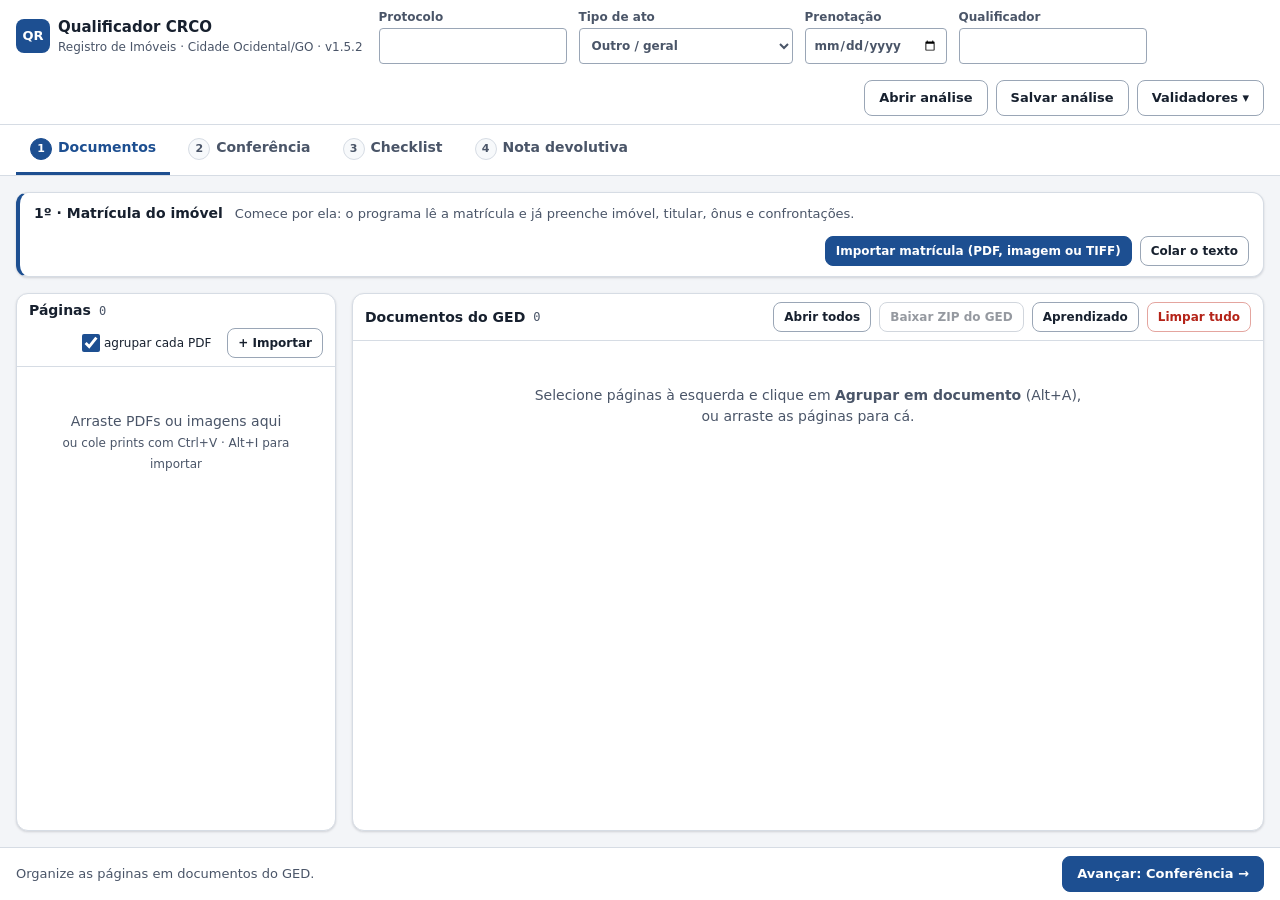
==== commit 61a9fd5d: "Ficha 1.5.2: preenche a ficha da incorporação sozinha a partir dos documentos - Motor.lerFichaDocs l" ====
--- a/index.html
+++ b/index.html
@@ -7,15 +7,15 @@
 <link rel="icon" href="data:image/svg+xml,%3Csvg xmlns='http://www.w3.org/2000/svg' viewBox='0 0 32 32'%3E%3Crect width='32' height='32' rx='7' fill='%231d4f91'/%3E%3Ctext x='16' y='21' font-family='Arial' font-size='13' font-weight='700' fill='white' text-anchor='middle'%3EQR%3C/text%3E%3C/svg%3E">
 <meta http-equiv="Content-Security-Policy" content="default-src 'self'; script-src 'self' 'wasm-unsafe-eval'; worker-src 'self' blob:; style-src 'self' 'unsafe-inline'; img-src 'self' data: blob:; connect-src 'self' data: blob:; font-src 'self'; object-src 'none'; base-uri 'self'; form-action 'none'">
 <meta name="referrer" content="no-referrer">
-<link rel="stylesheet" href="css/estilo.css?v=1.5.1">
-<link rel="stylesheet" href="css/leitor.css?v=1.5.1">
+<link rel="stylesheet" href="css/estilo.css?v=1.5.2">
+<link rel="stylesheet" href="css/leitor.css?v=1.5.2">
 </head>
 <body>
 <a class="skip" href="#main">Pular para o conteúdo</a>
 
 <header class="app-hdr">
   <div class="brand"><span class="logo" aria-hidden="true">QR</span>
-    <div><div class="brand-t">Qualificador CRCO</div><div class="brand-s">Registro de Imóveis · Cidade Ocidental/GO · v1.5.1</div></div></div>
+    <div><div class="brand-t">Qualificador CRCO</div><div class="brand-s">Registro de Imóveis · Cidade Ocidental/GO · v1.5.2</div></div></div>
   <div class="meta">
     <label for="mProt">Protocolo<input id="mProt" data-bind="m:protocolo" autocomplete="off"></label>
     <label for="mTipo">Tipo de ato<select id="mTipo" data-bind="m:tipoAto"></select></label>
@@ -188,27 +188,27 @@
 <div class="toasts" id="toasts" aria-live="polite"></div>
 <div class="busy" id="busy" hidden><div class="busy-box" role="status"><strong id="busyMsg">Processando…</strong><div class="bar"><i id="busyBar"></i></div></div></div>
 
-<script src="lib/pdf.min.js?v=1.5.1"></script>
-<script src="lib/pdf-lib.min.js?v=1.5.1"></script>
-<script src="lib/jszip.min.js?v=1.5.1"></script>
-<script src="lib/pako_inflate.min.js?v=1.5.1"></script>
-<script src="lib/utif.js?v=1.5.1"></script>
-<script src="motor.js?v=1.5.1"></script>
-<script src="js/nucleo.js?v=1.5.1"></script>
-<script src="js/leitor.js?v=1.5.1"></script>
-<script src="js/dominio.js?v=1.5.1"></script>
-<script src="js/estado.js?v=1.5.1"></script>
-<script src="js/navegacao.js?v=1.5.1"></script>
-<script src="js/ged.js?v=1.5.1"></script>
-<script src="js/visualizador.js?v=1.5.1"></script>
-<script src="js/conferencia.js?v=1.5.1"></script>
-<script src="js/matricula.js?v=1.5.1"></script>
-<script src="js/checklist.js?v=1.5.1"></script>
-<script src="js/incorporacao.js?v=1.5.1"></script>
-<script src="js/quadrospdf.js?v=1.5.1"></script>
-<script src="js/ortografia.js?v=1.5.1"></script>
-<script src="js/nota.js?v=1.5.1"></script>
-<script src="js/aprendizado.js?v=1.5.1"></script>
-<script src="js/inicio.js?v=1.5.1"></script>
+<script src="lib/pdf.min.js?v=1.5.2"></script>
+<script src="lib/pdf-lib.min.js?v=1.5.2"></script>
+<script src="lib/jszip.min.js?v=1.5.2"></script>
+<script src="lib/pako_inflate.min.js?v=1.5.2"></script>
+<script src="lib/utif.js?v=1.5.2"></script>
+<script src="motor.js?v=1.5.2"></script>
+<script src="js/nucleo.js?v=1.5.2"></script>
+<script src="js/leitor.js?v=1.5.2"></script>
+<script src="js/dominio.js?v=1.5.2"></script>
+<script src="js/estado.js?v=1.5.2"></script>
+<script src="js/navegacao.js?v=1.5.2"></script>
+<script src="js/ged.js?v=1.5.2"></script>
+<script src="js/visualizador.js?v=1.5.2"></script>
+<script src="js/conferencia.js?v=1.5.2"></script>
+<script src="js/matricula.js?v=1.5.2"></script>
+<script src="js/checklist.js?v=1.5.2"></script>
+<script src="js/incorporacao.js?v=1.5.2"></script>
+<script src="js/quadrospdf.js?v=1.5.2"></script>
+<script src="js/ortografia.js?v=1.5.2"></script>
+<script src="js/nota.js?v=1.5.2"></script>
+<script src="js/aprendizado.js?v=1.5.2"></script>
+<script src="js/inicio.js?v=1.5.2"></script>
 </body>
 </html>
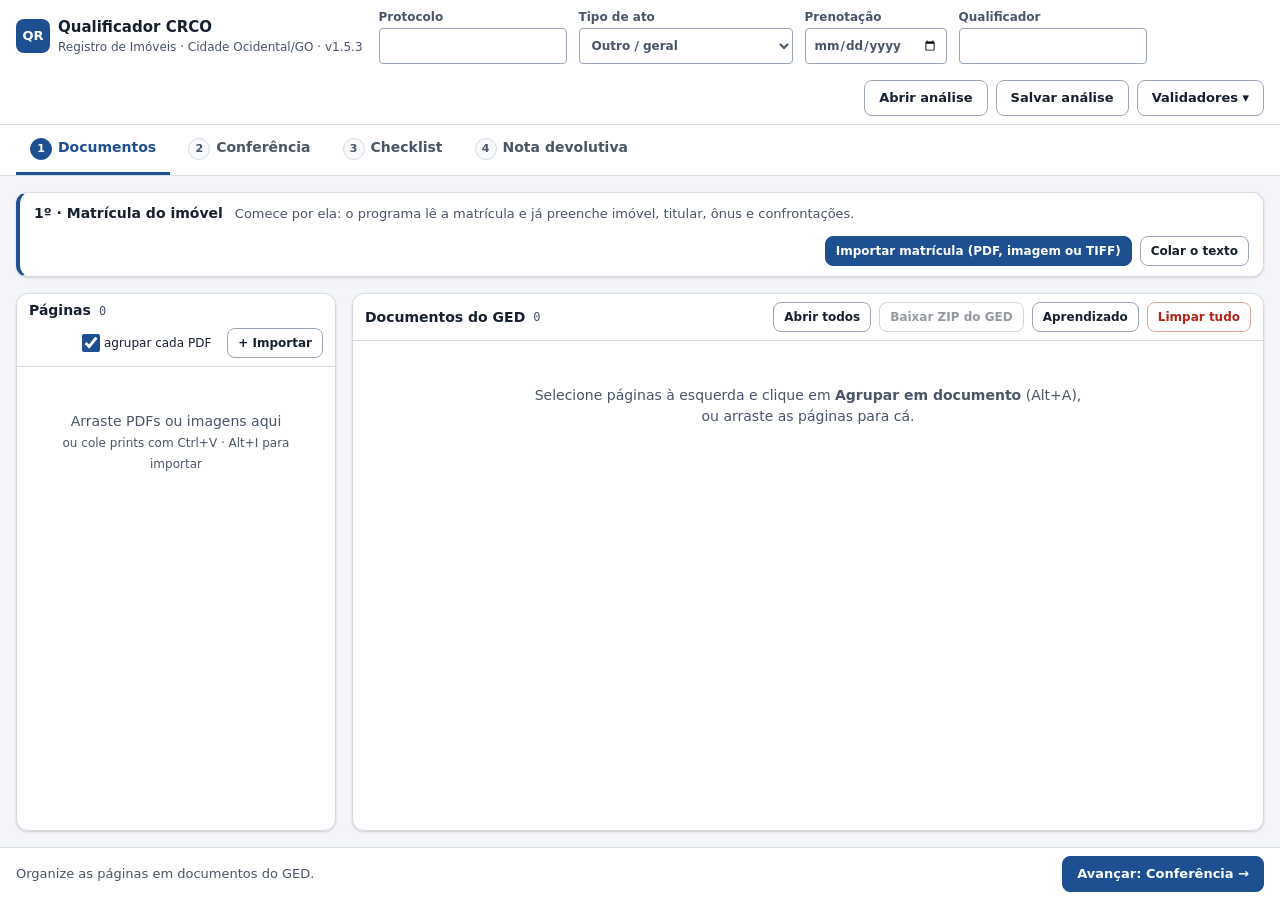
==== commit 88b7cbb9: "Partes 1.5.3: incorporador nas Partes, aviso de titular e matrícula nova atualiza a ficha - O incorp" ====
--- a/index.html
+++ b/index.html
@@ -7,15 +7,15 @@
 <link rel="icon" href="data:image/svg+xml,%3Csvg xmlns='http://www.w3.org/2000/svg' viewBox='0 0 32 32'%3E%3Crect width='32' height='32' rx='7' fill='%231d4f91'/%3E%3Ctext x='16' y='21' font-family='Arial' font-size='13' font-weight='700' fill='white' text-anchor='middle'%3EQR%3C/text%3E%3C/svg%3E">
 <meta http-equiv="Content-Security-Policy" content="default-src 'self'; script-src 'self' 'wasm-unsafe-eval'; worker-src 'self' blob:; style-src 'self' 'unsafe-inline'; img-src 'self' data: blob:; connect-src 'self' data: blob:; font-src 'self'; object-src 'none'; base-uri 'self'; form-action 'none'">
 <meta name="referrer" content="no-referrer">
-<link rel="stylesheet" href="css/estilo.css?v=1.5.2">
-<link rel="stylesheet" href="css/leitor.css?v=1.5.2">
+<link rel="stylesheet" href="css/estilo.css?v=1.5.3">
+<link rel="stylesheet" href="css/leitor.css?v=1.5.3">
 </head>
 <body>
 <a class="skip" href="#main">Pular para o conteúdo</a>
 
 <header class="app-hdr">
   <div class="brand"><span class="logo" aria-hidden="true">QR</span>
-    <div><div class="brand-t">Qualificador CRCO</div><div class="brand-s">Registro de Imóveis · Cidade Ocidental/GO · v1.5.2</div></div></div>
+    <div><div class="brand-t">Qualificador CRCO</div><div class="brand-s">Registro de Imóveis · Cidade Ocidental/GO · v1.5.3</div></div></div>
   <div class="meta">
     <label for="mProt">Protocolo<input id="mProt" data-bind="m:protocolo" autocomplete="off"></label>
     <label for="mTipo">Tipo de ato<select id="mTipo" data-bind="m:tipoAto"></select></label>
@@ -188,27 +188,27 @@
 <div class="toasts" id="toasts" aria-live="polite"></div>
 <div class="busy" id="busy" hidden><div class="busy-box" role="status"><strong id="busyMsg">Processando…</strong><div class="bar"><i id="busyBar"></i></div></div></div>
 
-<script src="lib/pdf.min.js?v=1.5.2"></script>
-<script src="lib/pdf-lib.min.js?v=1.5.2"></script>
-<script src="lib/jszip.min.js?v=1.5.2"></script>
-<script src="lib/pako_inflate.min.js?v=1.5.2"></script>
-<script src="lib/utif.js?v=1.5.2"></script>
-<script src="motor.js?v=1.5.2"></script>
-<script src="js/nucleo.js?v=1.5.2"></script>
-<script src="js/leitor.js?v=1.5.2"></script>
-<script src="js/dominio.js?v=1.5.2"></script>
-<script src="js/estado.js?v=1.5.2"></script>
-<script src="js/navegacao.js?v=1.5.2"></script>
-<script src="js/ged.js?v=1.5.2"></script>
-<script src="js/visualizador.js?v=1.5.2"></script>
-<script src="js/conferencia.js?v=1.5.2"></script>
-<script src="js/matricula.js?v=1.5.2"></script>
-<script src="js/checklist.js?v=1.5.2"></script>
-<script src="js/incorporacao.js?v=1.5.2"></script>
-<script src="js/quadrospdf.js?v=1.5.2"></script>
-<script src="js/ortografia.js?v=1.5.2"></script>
-<script src="js/nota.js?v=1.5.2"></script>
-<script src="js/aprendizado.js?v=1.5.2"></script>
-<script src="js/inicio.js?v=1.5.2"></script>
+<script src="lib/pdf.min.js?v=1.5.3"></script>
+<script src="lib/pdf-lib.min.js?v=1.5.3"></script>
+<script src="lib/jszip.min.js?v=1.5.3"></script>
+<script src="lib/pako_inflate.min.js?v=1.5.3"></script>
+<script src="lib/utif.js?v=1.5.3"></script>
+<script src="motor.js?v=1.5.3"></script>
+<script src="js/nucleo.js?v=1.5.3"></script>
+<script src="js/leitor.js?v=1.5.3"></script>
+<script src="js/dominio.js?v=1.5.3"></script>
+<script src="js/estado.js?v=1.5.3"></script>
+<script src="js/navegacao.js?v=1.5.3"></script>
+<script src="js/ged.js?v=1.5.3"></script>
+<script src="js/visualizador.js?v=1.5.3"></script>
+<script src="js/conferencia.js?v=1.5.3"></script>
+<script src="js/matricula.js?v=1.5.3"></script>
+<script src="js/checklist.js?v=1.5.3"></script>
+<script src="js/incorporacao.js?v=1.5.3"></script>
+<script src="js/quadrospdf.js?v=1.5.3"></script>
+<script src="js/ortografia.js?v=1.5.3"></script>
+<script src="js/nota.js?v=1.5.3"></script>
+<script src="js/aprendizado.js?v=1.5.3"></script>
+<script src="js/inicio.js?v=1.5.3"></script>
 </body>
 </html>
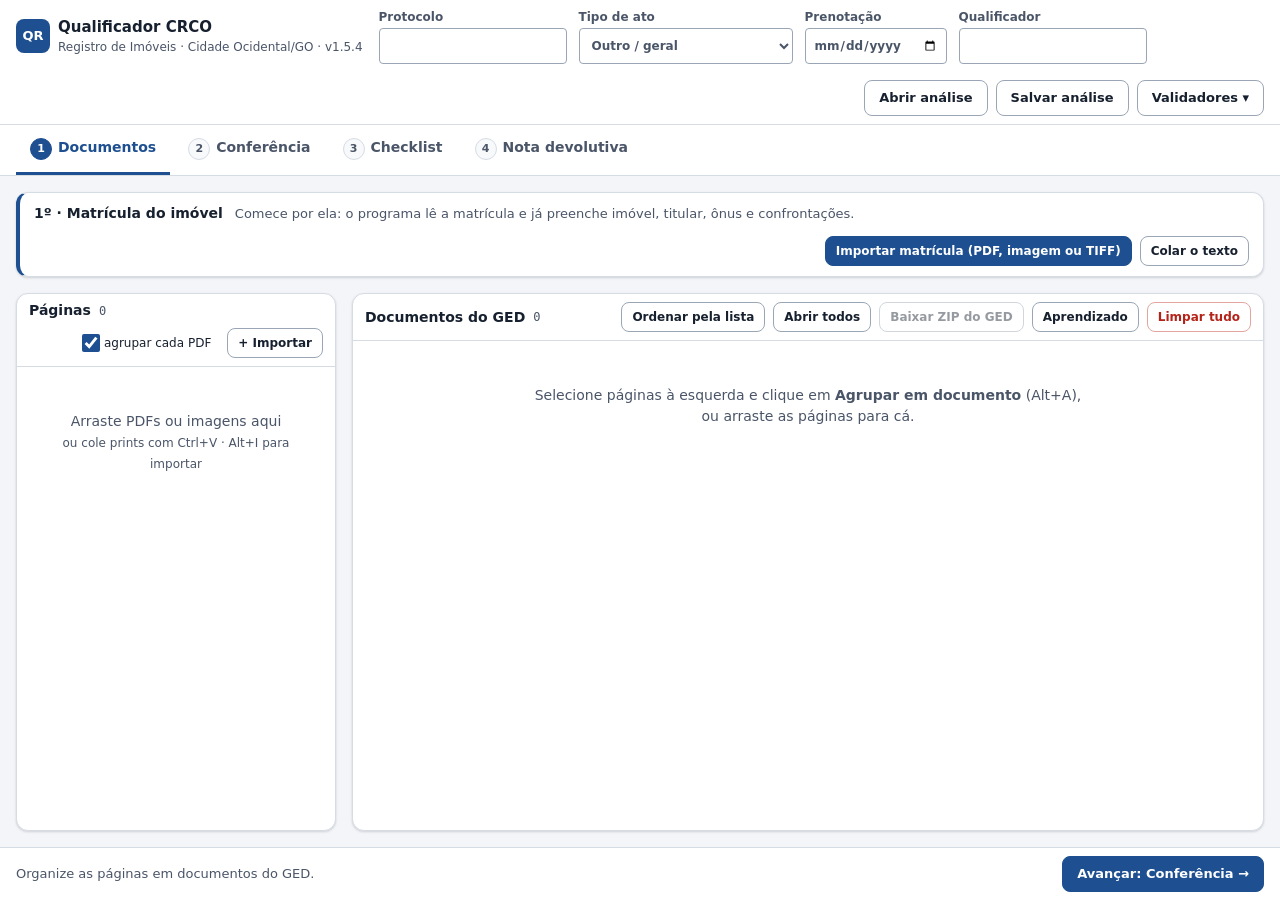
==== commit a2a278c4: "Certidões 1.5.4: documentos na ordem da lista e certidões identificadas - Os documentos entram na or" ====
--- a/index.html
+++ b/index.html
@@ -7,15 +7,15 @@
 <link rel="icon" href="data:image/svg+xml,%3Csvg xmlns='http://www.w3.org/2000/svg' viewBox='0 0 32 32'%3E%3Crect width='32' height='32' rx='7' fill='%231d4f91'/%3E%3Ctext x='16' y='21' font-family='Arial' font-size='13' font-weight='700' fill='white' text-anchor='middle'%3EQR%3C/text%3E%3C/svg%3E">
 <meta http-equiv="Content-Security-Policy" content="default-src 'self'; script-src 'self' 'wasm-unsafe-eval'; worker-src 'self' blob:; style-src 'self' 'unsafe-inline'; img-src 'self' data: blob:; connect-src 'self' data: blob:; font-src 'self'; object-src 'none'; base-uri 'self'; form-action 'none'">
 <meta name="referrer" content="no-referrer">
-<link rel="stylesheet" href="css/estilo.css?v=1.5.3">
-<link rel="stylesheet" href="css/leitor.css?v=1.5.3">
+<link rel="stylesheet" href="css/estilo.css?v=1.5.4">
+<link rel="stylesheet" href="css/leitor.css?v=1.5.4">
 </head>
 <body>
 <a class="skip" href="#main">Pular para o conteúdo</a>
 
 <header class="app-hdr">
   <div class="brand"><span class="logo" aria-hidden="true">QR</span>
-    <div><div class="brand-t">Qualificador CRCO</div><div class="brand-s">Registro de Imóveis · Cidade Ocidental/GO · v1.5.3</div></div></div>
+    <div><div class="brand-t">Qualificador CRCO</div><div class="brand-s">Registro de Imóveis · Cidade Ocidental/GO · v1.5.4</div></div></div>
   <div class="meta">
     <label for="mProt">Protocolo<input id="mProt" data-bind="m:protocolo" autocomplete="off"></label>
     <label for="mTipo">Tipo de ato<select id="mTipo" data-bind="m:tipoAto"></select></label>
@@ -49,7 +49,7 @@
     </div>
     <div class="panel">
       <div class="panel-h"><h2>Documentos do GED</h2><span class="count" id="docCount">0</span>
-        <div class="row" style="margin-left:auto"><button class="btn sm" id="btnToggleAll" type="button">Abrir todos</button><button class="btn sm" id="btnZip" type="button" disabled>Baixar ZIP do GED</button><button class="btn sm" id="btnAprend" type="button" title="Baixa só o arquivo de aprendizado (anonimizado)">Aprendizado</button><button class="btn sm danger" id="btnClearAll" type="button">Limpar tudo</button></div></div>
+        <div class="row" style="margin-left:auto"><button class="btn sm" id="btnOrdem" type="button" title="Põe os documentos na ordem da lista do cartório (matrícula, requerimento, PMCMV, ART, alvará, declarações, certidões…)">Ordenar pela lista</button><button class="btn sm" id="btnToggleAll" type="button">Abrir todos</button><button class="btn sm" id="btnZip" type="button" disabled>Baixar ZIP do GED</button><button class="btn sm" id="btnAprend" type="button" title="Baixa só o arquivo de aprendizado (anonimizado)">Aprendizado</button><button class="btn sm danger" id="btnClearAll" type="button">Limpar tudo</button></div></div>
       <div class="panel-b dropzone" id="docsList"></div>
     </div>
   </section>
@@ -188,27 +188,27 @@
 <div class="toasts" id="toasts" aria-live="polite"></div>
 <div class="busy" id="busy" hidden><div class="busy-box" role="status"><strong id="busyMsg">Processando…</strong><div class="bar"><i id="busyBar"></i></div></div></div>
 
-<script src="lib/pdf.min.js?v=1.5.3"></script>
-<script src="lib/pdf-lib.min.js?v=1.5.3"></script>
-<script src="lib/jszip.min.js?v=1.5.3"></script>
-<script src="lib/pako_inflate.min.js?v=1.5.3"></script>
-<script src="lib/utif.js?v=1.5.3"></script>
-<script src="motor.js?v=1.5.3"></script>
-<script src="js/nucleo.js?v=1.5.3"></script>
-<script src="js/leitor.js?v=1.5.3"></script>
-<script src="js/dominio.js?v=1.5.3"></script>
-<script src="js/estado.js?v=1.5.3"></script>
-<script src="js/navegacao.js?v=1.5.3"></script>
-<script src="js/ged.js?v=1.5.3"></script>
-<script src="js/visualizador.js?v=1.5.3"></script>
-<script src="js/conferencia.js?v=1.5.3"></script>
-<script src="js/matricula.js?v=1.5.3"></script>
-<script src="js/checklist.js?v=1.5.3"></script>
-<script src="js/incorporacao.js?v=1.5.3"></script>
-<script src="js/quadrospdf.js?v=1.5.3"></script>
-<script src="js/ortografia.js?v=1.5.3"></script>
-<script src="js/nota.js?v=1.5.3"></script>
-<script src="js/aprendizado.js?v=1.5.3"></script>
-<script src="js/inicio.js?v=1.5.3"></script>
+<script src="lib/pdf.min.js?v=1.5.4"></script>
+<script src="lib/pdf-lib.min.js?v=1.5.4"></script>
+<script src="lib/jszip.min.js?v=1.5.4"></script>
+<script src="lib/pako_inflate.min.js?v=1.5.4"></script>
+<script src="lib/utif.js?v=1.5.4"></script>
+<script src="motor.js?v=1.5.4"></script>
+<script src="js/nucleo.js?v=1.5.4"></script>
+<script src="js/leitor.js?v=1.5.4"></script>
+<script src="js/dominio.js?v=1.5.4"></script>
+<script src="js/estado.js?v=1.5.4"></script>
+<script src="js/navegacao.js?v=1.5.4"></script>
+<script src="js/ged.js?v=1.5.4"></script>
+<script src="js/visualizador.js?v=1.5.4"></script>
+<script src="js/conferencia.js?v=1.5.4"></script>
+<script src="js/matricula.js?v=1.5.4"></script>
+<script src="js/checklist.js?v=1.5.4"></script>
+<script src="js/incorporacao.js?v=1.5.4"></script>
+<script src="js/quadrospdf.js?v=1.5.4"></script>
+<script src="js/ortografia.js?v=1.5.4"></script>
+<script src="js/nota.js?v=1.5.4"></script>
+<script src="js/aprendizado.js?v=1.5.4"></script>
+<script src="js/inicio.js?v=1.5.4"></script>
 </body>
 </html>
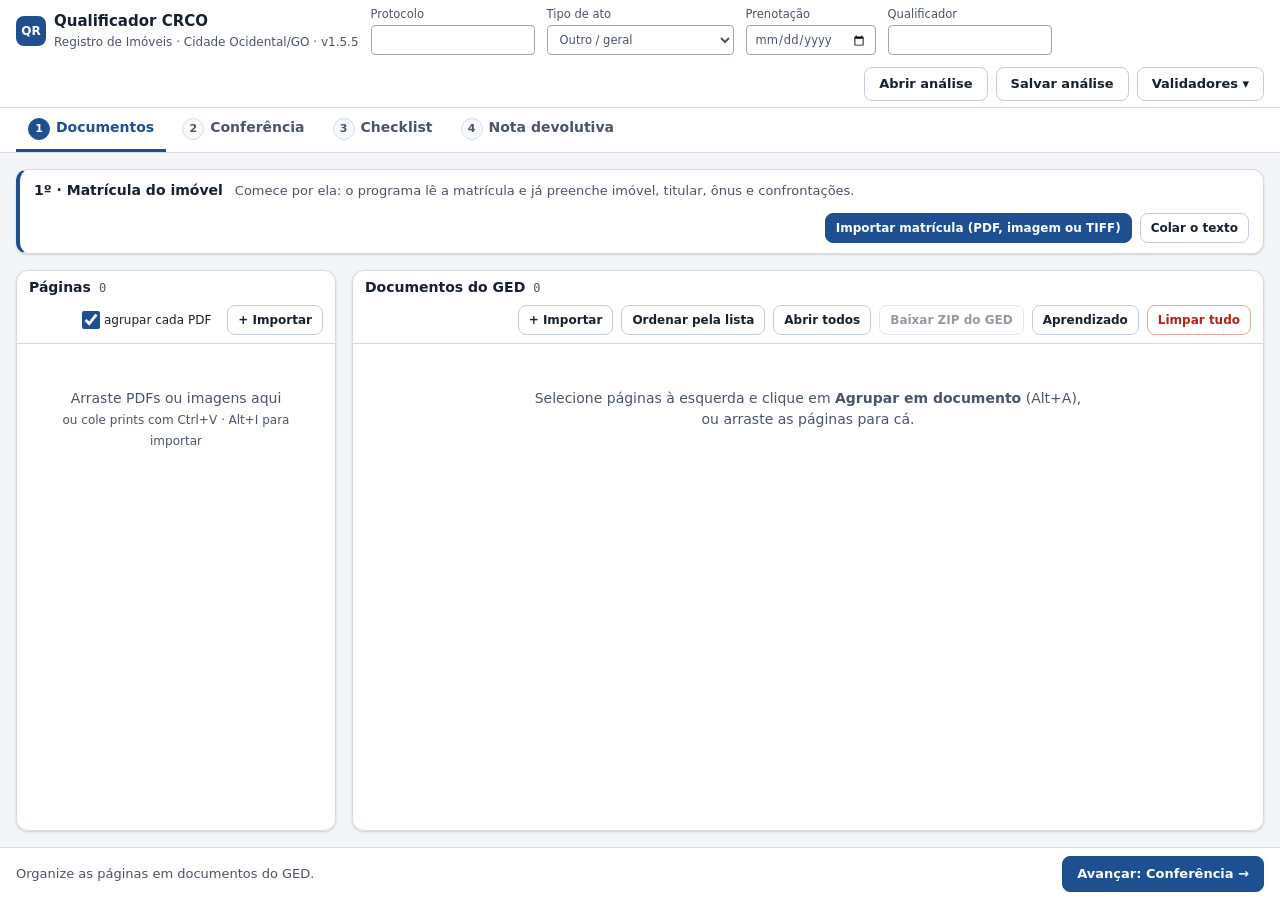
==== commit bc607694: "Layout 1.5.5: densidade calma, o que pede atenção à vista e o que está certo recolhido - Faixa de si" ====
--- a/index.html
+++ b/index.html
@@ -7,15 +7,15 @@
 <link rel="icon" href="data:image/svg+xml,%3Csvg xmlns='http://www.w3.org/2000/svg' viewBox='0 0 32 32'%3E%3Crect width='32' height='32' rx='7' fill='%231d4f91'/%3E%3Ctext x='16' y='21' font-family='Arial' font-size='13' font-weight='700' fill='white' text-anchor='middle'%3EQR%3C/text%3E%3C/svg%3E">
 <meta http-equiv="Content-Security-Policy" content="default-src 'self'; script-src 'self' 'wasm-unsafe-eval'; worker-src 'self' blob:; style-src 'self' 'unsafe-inline'; img-src 'self' data: blob:; connect-src 'self' data: blob:; font-src 'self'; object-src 'none'; base-uri 'self'; form-action 'none'">
 <meta name="referrer" content="no-referrer">
-<link rel="stylesheet" href="css/estilo.css?v=1.5.4">
-<link rel="stylesheet" href="css/leitor.css?v=1.5.4">
+<link rel="stylesheet" href="css/estilo.css?v=1.5.5">
+<link rel="stylesheet" href="css/leitor.css?v=1.5.5">
 </head>
 <body>
 <a class="skip" href="#main">Pular para o conteúdo</a>
 
 <header class="app-hdr">
   <div class="brand"><span class="logo" aria-hidden="true">QR</span>
-    <div><div class="brand-t">Qualificador CRCO</div><div class="brand-s">Registro de Imóveis · Cidade Ocidental/GO · v1.5.4</div></div></div>
+    <div><div class="brand-t">Qualificador CRCO</div><div class="brand-s">Registro de Imóveis · Cidade Ocidental/GO · v1.5.5</div></div></div>
   <div class="meta">
     <label for="mProt">Protocolo<input id="mProt" data-bind="m:protocolo" autocomplete="off"></label>
     <label for="mTipo">Tipo de ato<select id="mTipo" data-bind="m:tipoAto"></select></label>
@@ -33,6 +33,7 @@
 </header>
 
 <nav class="steps" id="steps" role="tablist" aria-label="Etapas da qualificação"></nav>
+<div class="case-strip" id="caseStrip" aria-label="Situação do caso" hidden></div>
 <div class="banner" id="avisoVersao" hidden role="alert"></div>
 <div class="banner" id="libWarn" hidden>Bibliotecas de PDF não carregaram (falta a pasta lib?). Imagens funcionam; leitura de PDF e exportação ZIP ficam indisponíveis.</div>
 <div class="banner" id="restoreBar" hidden><span id="restoreTxt"></span><button class="btn sm" id="btnRestore" type="button">Restaurar</button><button class="btn sm" id="btnDiscard" type="button">Descartar</button></div>
@@ -49,7 +50,7 @@
     </div>
     <div class="panel">
       <div class="panel-h"><h2>Documentos do GED</h2><span class="count" id="docCount">0</span>
-        <div class="row" style="margin-left:auto"><button class="btn sm" id="btnOrdem" type="button" title="Põe os documentos na ordem da lista do cartório (matrícula, requerimento, PMCMV, ART, alvará, declarações, certidões…)">Ordenar pela lista</button><button class="btn sm" id="btnToggleAll" type="button">Abrir todos</button><button class="btn sm" id="btnZip" type="button" disabled>Baixar ZIP do GED</button><button class="btn sm" id="btnAprend" type="button" title="Baixa só o arquivo de aprendizado (anonimizado)">Aprendizado</button><button class="btn sm danger" id="btnClearAll" type="button">Limpar tudo</button></div></div>
+        <div class="row" style="margin-left:auto"><button class="btn sm" id="btnImport2" type="button" title="Alt+I">+ Importar</button><button class="btn sm" id="btnOrdem" type="button" title="Põe os documentos na ordem da lista do cartório (matrícula, requerimento, PMCMV, ART, alvará, declarações, certidões…)">Ordenar pela lista</button><button class="btn sm" id="btnToggleAll" type="button">Abrir todos</button><button class="btn sm" id="btnZip" type="button" disabled>Baixar ZIP do GED</button><button class="btn sm" id="btnAprend" type="button" title="Baixa só o arquivo de aprendizado (anonimizado)">Aprendizado</button><button class="btn sm danger" id="btnClearAll" type="button">Limpar tudo</button></div></div>
       <div class="panel-b dropzone" id="docsList"></div>
     </div>
   </section>
@@ -188,27 +189,27 @@
 <div class="toasts" id="toasts" aria-live="polite"></div>
 <div class="busy" id="busy" hidden><div class="busy-box" role="status"><strong id="busyMsg">Processando…</strong><div class="bar"><i id="busyBar"></i></div></div></div>
 
-<script src="lib/pdf.min.js?v=1.5.4"></script>
-<script src="lib/pdf-lib.min.js?v=1.5.4"></script>
-<script src="lib/jszip.min.js?v=1.5.4"></script>
-<script src="lib/pako_inflate.min.js?v=1.5.4"></script>
-<script src="lib/utif.js?v=1.5.4"></script>
-<script src="motor.js?v=1.5.4"></script>
-<script src="js/nucleo.js?v=1.5.4"></script>
-<script src="js/leitor.js?v=1.5.4"></script>
-<script src="js/dominio.js?v=1.5.4"></script>
-<script src="js/estado.js?v=1.5.4"></script>
-<script src="js/navegacao.js?v=1.5.4"></script>
-<script src="js/ged.js?v=1.5.4"></script>
-<script src="js/visualizador.js?v=1.5.4"></script>
-<script src="js/conferencia.js?v=1.5.4"></script>
-<script src="js/matricula.js?v=1.5.4"></script>
-<script src="js/checklist.js?v=1.5.4"></script>
-<script src="js/incorporacao.js?v=1.5.4"></script>
-<script src="js/quadrospdf.js?v=1.5.4"></script>
-<script src="js/ortografia.js?v=1.5.4"></script>
-<script src="js/nota.js?v=1.5.4"></script>
-<script src="js/aprendizado.js?v=1.5.4"></script>
-<script src="js/inicio.js?v=1.5.4"></script>
+<script src="lib/pdf.min.js?v=1.5.5"></script>
+<script src="lib/pdf-lib.min.js?v=1.5.5"></script>
+<script src="lib/jszip.min.js?v=1.5.5"></script>
+<script src="lib/pako_inflate.min.js?v=1.5.5"></script>
+<script src="lib/utif.js?v=1.5.5"></script>
+<script src="motor.js?v=1.5.5"></script>
+<script src="js/nucleo.js?v=1.5.5"></script>
+<script src="js/leitor.js?v=1.5.5"></script>
+<script src="js/dominio.js?v=1.5.5"></script>
+<script src="js/estado.js?v=1.5.5"></script>
+<script src="js/navegacao.js?v=1.5.5"></script>
+<script src="js/ged.js?v=1.5.5"></script>
+<script src="js/visualizador.js?v=1.5.5"></script>
+<script src="js/conferencia.js?v=1.5.5"></script>
+<script src="js/matricula.js?v=1.5.5"></script>
+<script src="js/checklist.js?v=1.5.5"></script>
+<script src="js/incorporacao.js?v=1.5.5"></script>
+<script src="js/quadrospdf.js?v=1.5.5"></script>
+<script src="js/ortografia.js?v=1.5.5"></script>
+<script src="js/nota.js?v=1.5.5"></script>
+<script src="js/aprendizado.js?v=1.5.5"></script>
+<script src="js/inicio.js?v=1.5.5"></script>
 </body>
 </html>
--- a/css/estilo.css
+++ b/css/estilo.css
@@ -328,3 +328,79 @@
 .compbox .compact{margin-top:0;flex:0 0 auto}
 
 .chkauto{display:inline-flex;align-items:center;gap:4px;font-size:12px;margin-right:8px;white-space:nowrap}
+
+/* ===== 1.5.5 · densidade calma: o que pede atenção à vista, o que está certo recolhido ===== */
+:root{--font:"Segoe UI Variable Text","Segoe UI Variable","Segoe UI",system-ui,-apple-system,Roboto,Arial,sans-serif;--line:#e3e8ef}
+body{font-variant-numeric:tabular-nums}
+.btn{border-color:#c3ccd8}
+
+/* cabeçalho e etapas mais baixos */
+.app-hdr{padding:6px 16px;gap:12px}
+.logo{width:30px;height:30px;font-size:12px}
+.meta label{font-weight:500;font-size:11.5px}
+.meta input,.meta select{min-height:30px;padding:3px 8px}
+.hdr-actions .btn{min-height:32px}
+.steps button{padding:9px 12px}
+
+/* faixa de situação do caso */
+.case-strip{display:flex;gap:6px;flex-wrap:wrap;padding:6px 16px;background:var(--surface);border-bottom:1px solid var(--border)}
+.cs{display:inline-flex;gap:8px;align-items:baseline;border:1px solid var(--line);background:var(--surface-2);border-radius:999px;padding:3px 12px;cursor:pointer;font-size:12.5px}
+.cs:hover{border-color:var(--border-strong)}
+.cs-t{color:var(--muted);font-weight:500}.cs-v{font-weight:700}
+.cs.ok{background:var(--ok-soft);border-color:#b9e0c9}.cs.ok .cs-v{color:var(--ok)}
+.cs.warn{background:var(--warn-soft);border-color:#f1d29b}.cs.warn .cs-v{color:var(--warn)}
+
+/* etapa 1: sem páginas soltas a coluna das miniaturas some e a lista ocupa a tela; cada documento é uma linha */
+#step-ged.on.sem-soltas{grid-template-columns:1fr}
+#step-ged.sem-soltas #pagesPanel{display:none}
+.dcard{border-color:var(--line);margin-bottom:3px;box-shadow:none}
+.dtop{padding:2px 8px;gap:8px;flex-wrap:nowrap;background:var(--surface);border-bottom:0;border-radius:var(--r-md)}
+.dcard:not(.col) .dtop{border-bottom:1px solid var(--line);border-radius:var(--r-md) var(--r-md) 0 0}
+.dcard:hover .dtop{background:var(--surface-2)}
+.dord{width:44px!important;min-height:26px;font-size:12px;border-color:transparent;background:transparent;color:var(--muted)}
+.dord:hover,.dord:focus{border-color:var(--border-strong);background:#fff}
+.dcat{font:600 11px var(--font);min-width:84px;text-align:center}
+.dmain{flex:1;min-width:0;display:flex;flex-direction:column;line-height:1.3;padding:3px 0}
+.dname{flex:none;min-width:0}
+.dsub{color:var(--muted);font-size:12px;display:flex;gap:6px;align-items:center;flex-wrap:wrap}
+.dtop .count{white-space:nowrap}
+.dacts{display:flex;gap:2px;align-items:center;margin-left:auto;flex-shrink:0}
+.dacts .btn{border-color:transparent;background:transparent;min-height:26px;padding:0 8px}
+.dacts .btn:hover{background:#fff;border-color:var(--border)}
+.dacts [data-act=rm]{color:var(--err)}
+.dcard .dacts [data-act=anexar],.dcard .dacts [data-act=rm]{opacity:0}
+.dcard:hover .dacts [data-act=anexar],.dcard:hover .dacts [data-act=rm],.dcard:focus-within .dacts [data-act=anexar],.dcard:focus-within .dacts [data-act=rm]{opacity:1}
+@media (hover:none){.dcard .dacts [data-act=anexar],.dcard .dacts [data-act=rm]{opacity:1}}
+
+/* etapa 2: avisos da matrícula e certidões */
+.aud li{padding:6px 10px;font-size:12.5px}
+.aud-ok{margin-bottom:8px}
+.aud-ok>summary{cursor:pointer;color:var(--ok);font-size:13px;font-weight:600;padding:4px 0}
+.aud-ok[open]>summary{margin-bottom:6px}
+.cert-g{font-size:13px;font-weight:700;margin:14px 0 4px;display:flex;gap:8px;align-items:baseline}
+.cert-l{border:1px solid var(--line);border-radius:var(--r-md);overflow:hidden;background:#fff}
+.cert{border-bottom:1px solid var(--line)}.cert:last-child{border-bottom:0}
+.cert>summary{display:grid;grid-template-columns:26px minmax(0,1fr) auto 92px;gap:8px;align-items:center;padding:6px 10px;cursor:pointer;list-style:none;font-size:13px}
+.cert>summary::-webkit-details-marker{display:none}
+.cert>summary:hover{background:var(--surface-2)}
+.cert.atencao>summary{background:var(--warn-soft)}
+.cert-n{font:600 11px var(--mono);color:var(--muted)}
+.cert-t small{color:var(--muted);font-size:12px;margin-left:4px}
+.cert-d{font-size:12.5px;white-space:nowrap}
+.cert-s{font-size:12px;text-align:right;white-space:nowrap}
+.cert-b{padding:8px 10px 10px 36px;background:var(--surface-2);border-top:1px solid var(--line)}
+.cert-i{margin-bottom:8px;font-size:12px}
+.cert-f{display:flex;flex-wrap:wrap;gap:8px 12px;align-items:flex-end}
+.cert-f label{display:flex;flex-direction:column;font-size:11.5px;color:var(--muted);gap:2px;font-weight:500}
+.cert-f select,.cert-f input{min-height:30px;width:auto;min-width:120px}
+.cert-f input.dias{min-width:0;width:82px}
+
+.dord{padding:0 2px;font-family:var(--font);-moz-appearance:textfield}
+.dord::-webkit-inner-spin-button,.dord::-webkit-outer-spin-button{-webkit-appearance:none;margin:0}
+.dsec{font-size:12.5px;font-weight:700;color:var(--muted);margin:14px 2px 6px}
+.dsec:first-child{margin-top:2px}
+.mat-tit{display:flex;flex-wrap:wrap;gap:4px 8px;align-items:baseline;font-size:13px;margin:4px 0 8px}
+
+/* checklist: a observação só aparece quando há texto ou o item vira exigência (sem :has, o navegador ignora a regra e mostra tudo) */
+.ck:not(:has(.s-exig[aria-pressed=true])) .ck-o:placeholder-shown{display:none}
+.ck{padding:8px 0}
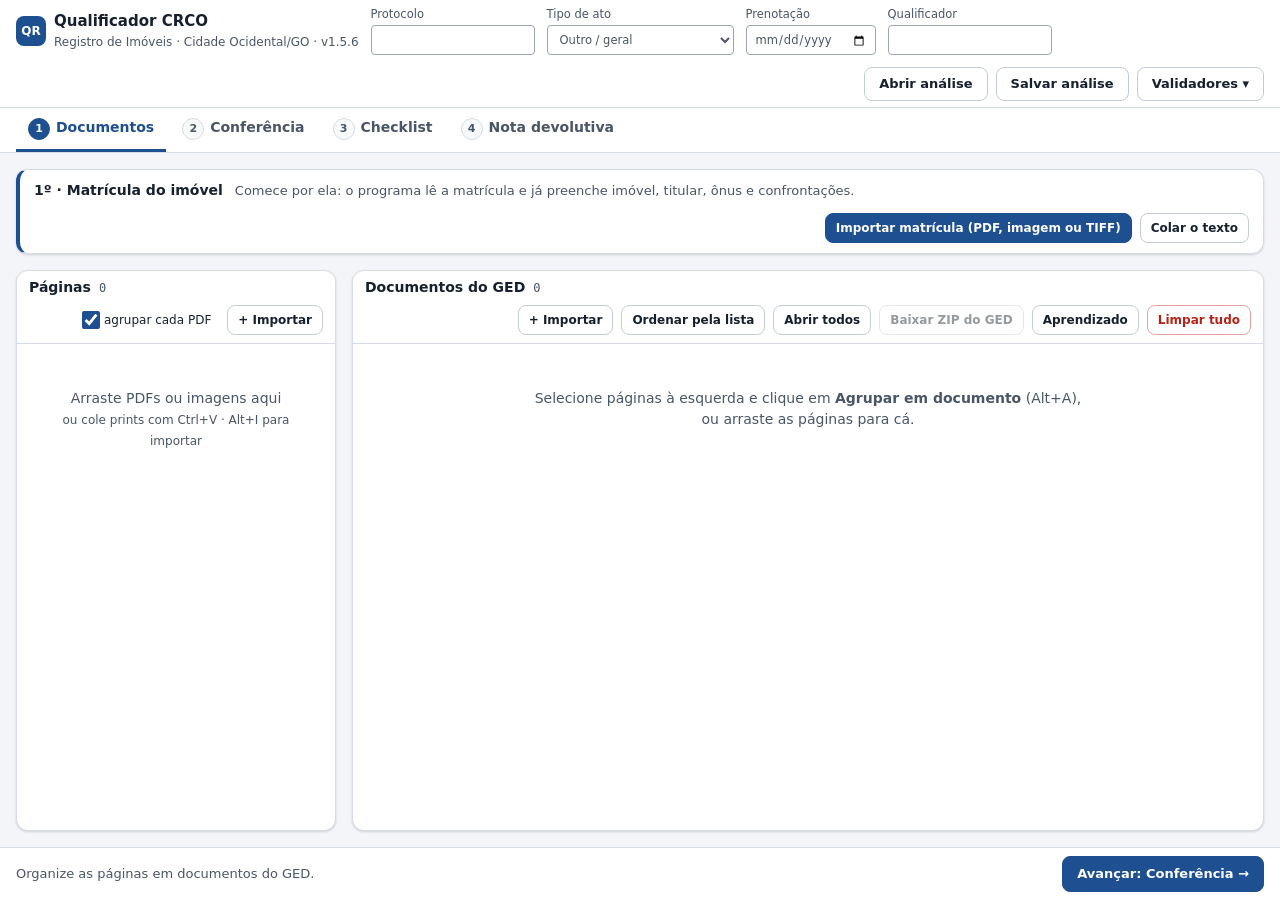
==== commit 81ae1108: "Exigidos 1.5.6: documentos exigidos conferidos contra a pasta - Motor.exigidosIncorporacao compara o" ====
--- a/index.html
+++ b/index.html
@@ -7,15 +7,15 @@
 <link rel="icon" href="data:image/svg+xml,%3Csvg xmlns='http://www.w3.org/2000/svg' viewBox='0 0 32 32'%3E%3Crect width='32' height='32' rx='7' fill='%231d4f91'/%3E%3Ctext x='16' y='21' font-family='Arial' font-size='13' font-weight='700' fill='white' text-anchor='middle'%3EQR%3C/text%3E%3C/svg%3E">
 <meta http-equiv="Content-Security-Policy" content="default-src 'self'; script-src 'self' 'wasm-unsafe-eval'; worker-src 'self' blob:; style-src 'self' 'unsafe-inline'; img-src 'self' data: blob:; connect-src 'self' data: blob:; font-src 'self'; object-src 'none'; base-uri 'self'; form-action 'none'">
 <meta name="referrer" content="no-referrer">
-<link rel="stylesheet" href="css/estilo.css?v=1.5.5">
-<link rel="stylesheet" href="css/leitor.css?v=1.5.5">
+<link rel="stylesheet" href="css/estilo.css?v=1.5.6">
+<link rel="stylesheet" href="css/leitor.css?v=1.5.6">
 </head>
 <body>
 <a class="skip" href="#main">Pular para o conteúdo</a>
 
 <header class="app-hdr">
   <div class="brand"><span class="logo" aria-hidden="true">QR</span>
-    <div><div class="brand-t">Qualificador CRCO</div><div class="brand-s">Registro de Imóveis · Cidade Ocidental/GO · v1.5.5</div></div></div>
+    <div><div class="brand-t">Qualificador CRCO</div><div class="brand-s">Registro de Imóveis · Cidade Ocidental/GO · v1.5.6</div></div></div>
   <div class="meta">
     <label for="mProt">Protocolo<input id="mProt" data-bind="m:protocolo" autocomplete="off"></label>
     <label for="mTipo">Tipo de ato<select id="mTipo" data-bind="m:tipoAto"></select></label>
@@ -68,6 +68,7 @@
 
   <!-- 3. CHECKLIST -->
   <section class="step" id="step-check" aria-label="Checklist">
+    <section class="card" id="docsExigCard" hidden><div id="docsExig"></div></section>
     <section class="card">
       <h2>Checklist — <span id="ckTipo"></span></h2>
       <p class="muted" id="ckResumo"></p>
@@ -189,27 +190,27 @@
 <div class="toasts" id="toasts" aria-live="polite"></div>
 <div class="busy" id="busy" hidden><div class="busy-box" role="status"><strong id="busyMsg">Processando…</strong><div class="bar"><i id="busyBar"></i></div></div></div>
 
-<script src="lib/pdf.min.js?v=1.5.5"></script>
-<script src="lib/pdf-lib.min.js?v=1.5.5"></script>
-<script src="lib/jszip.min.js?v=1.5.5"></script>
-<script src="lib/pako_inflate.min.js?v=1.5.5"></script>
-<script src="lib/utif.js?v=1.5.5"></script>
-<script src="motor.js?v=1.5.5"></script>
-<script src="js/nucleo.js?v=1.5.5"></script>
-<script src="js/leitor.js?v=1.5.5"></script>
-<script src="js/dominio.js?v=1.5.5"></script>
-<script src="js/estado.js?v=1.5.5"></script>
-<script src="js/navegacao.js?v=1.5.5"></script>
-<script src="js/ged.js?v=1.5.5"></script>
-<script src="js/visualizador.js?v=1.5.5"></script>
-<script src="js/conferencia.js?v=1.5.5"></script>
-<script src="js/matricula.js?v=1.5.5"></script>
-<script src="js/checklist.js?v=1.5.5"></script>
-<script src="js/incorporacao.js?v=1.5.5"></script>
-<script src="js/quadrospdf.js?v=1.5.5"></script>
-<script src="js/ortografia.js?v=1.5.5"></script>
-<script src="js/nota.js?v=1.5.5"></script>
-<script src="js/aprendizado.js?v=1.5.5"></script>
-<script src="js/inicio.js?v=1.5.5"></script>
+<script src="lib/pdf.min.js?v=1.5.6"></script>
+<script src="lib/pdf-lib.min.js?v=1.5.6"></script>
+<script src="lib/jszip.min.js?v=1.5.6"></script>
+<script src="lib/pako_inflate.min.js?v=1.5.6"></script>
+<script src="lib/utif.js?v=1.5.6"></script>
+<script src="motor.js?v=1.5.6"></script>
+<script src="js/nucleo.js?v=1.5.6"></script>
+<script src="js/leitor.js?v=1.5.6"></script>
+<script src="js/dominio.js?v=1.5.6"></script>
+<script src="js/estado.js?v=1.5.6"></script>
+<script src="js/navegacao.js?v=1.5.6"></script>
+<script src="js/ged.js?v=1.5.6"></script>
+<script src="js/visualizador.js?v=1.5.6"></script>
+<script src="js/conferencia.js?v=1.5.6"></script>
+<script src="js/matricula.js?v=1.5.6"></script>
+<script src="js/checklist.js?v=1.5.6"></script>
+<script src="js/incorporacao.js?v=1.5.6"></script>
+<script src="js/quadrospdf.js?v=1.5.6"></script>
+<script src="js/ortografia.js?v=1.5.6"></script>
+<script src="js/nota.js?v=1.5.6"></script>
+<script src="js/aprendizado.js?v=1.5.6"></script>
+<script src="js/inicio.js?v=1.5.6"></script>
 </body>
 </html>
--- a/css/estilo.css
+++ b/css/estilo.css
@@ -404,3 +404,17 @@
 /* checklist: a observação só aparece quando há texto ou o item vira exigência (sem :has, o navegador ignora a regra e mostra tudo) */
 .ck:not(:has(.s-exig[aria-pressed=true])) .ck-o:placeholder-shown{display:none}
 .ck{padding:8px 0}
+
+/* documentos exigidos (etapa Checklist) */
+.dx-g{font-size:13px;font-weight:700;margin:14px 0 4px}
+.dx-l{border:1px solid var(--line);border-radius:var(--r-md);overflow:hidden;background:#fff}
+.dx{display:grid;grid-template-columns:22px minmax(0,1.1fr) minmax(0,1.5fr) auto;gap:8px;align-items:center;padding:6px 10px;border-bottom:1px solid var(--line);font-size:13px}
+.dx:last-child{border-bottom:0}
+.dx-m{font-weight:800;text-align:center}
+.dx.ok .dx-m{color:var(--ok)}
+.dx.falta{background:var(--err-soft)}.dx.falta .dx-m{color:var(--err)}
+.dx.vencida{background:var(--warn-soft)}.dx.vencida .dx-m{color:var(--warn)}
+.dx-d{display:flex;flex-wrap:wrap;gap:4px 8px;align-items:center}
+@media (max-width:980px){.dx{grid-template-columns:22px 1fr}.dx-d,.dx-a{grid-column:2}}
+#docsExig h2{font-size:16px;margin-bottom:4px;display:flex;gap:10px;align-items:baseline;flex-wrap:wrap}
+#docsExig .count{font:500 12.5px var(--font);color:var(--muted)}
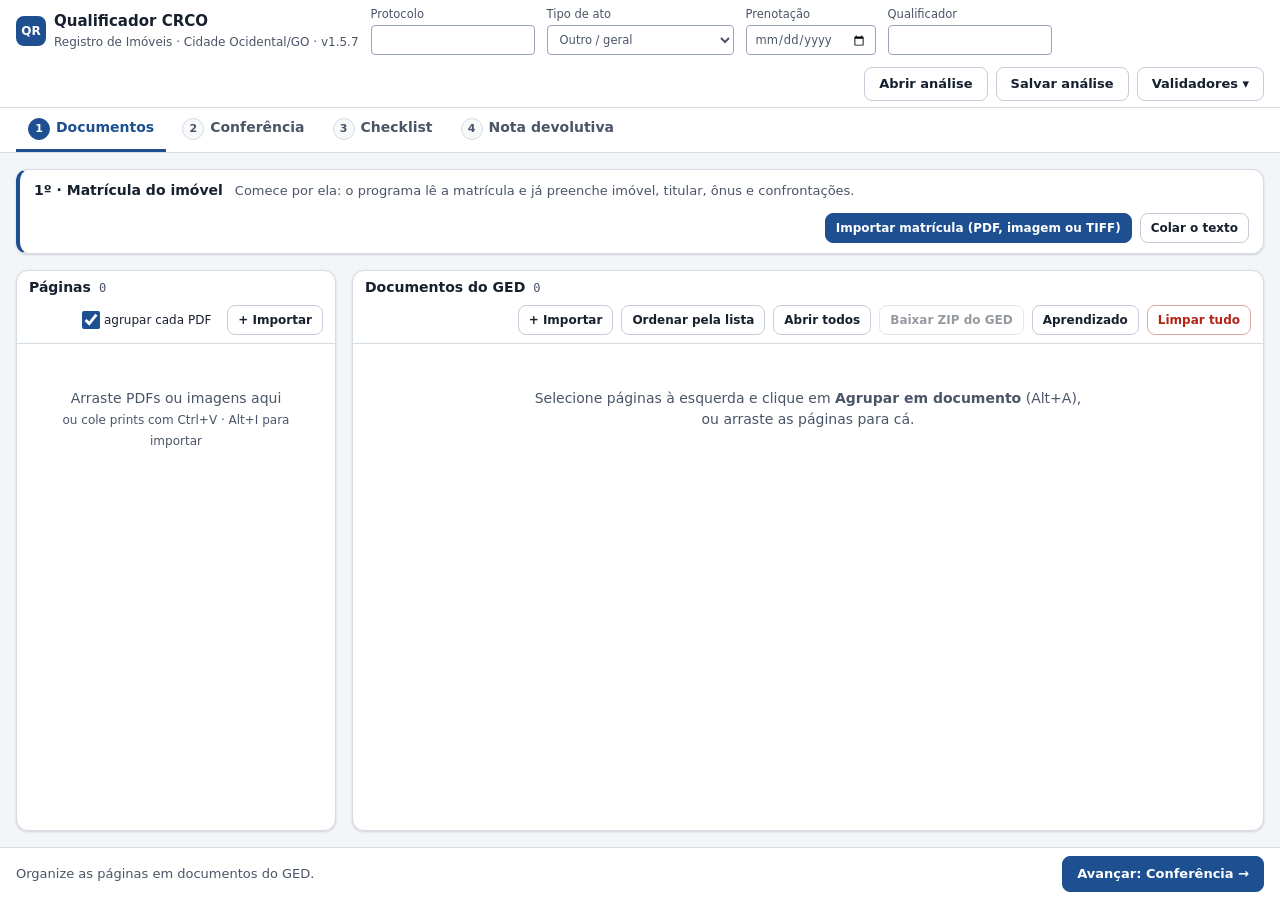
==== commit 39e167c1: "1.5.7: painel de validação (site certo e código lido por documento) Co-Authored-By: Claude Sonnet 5." ====
--- a/index.html
+++ b/index.html
@@ -7,15 +7,15 @@
 <link rel="icon" href="data:image/svg+xml,%3Csvg xmlns='http://www.w3.org/2000/svg' viewBox='0 0 32 32'%3E%3Crect width='32' height='32' rx='7' fill='%231d4f91'/%3E%3Ctext x='16' y='21' font-family='Arial' font-size='13' font-weight='700' fill='white' text-anchor='middle'%3EQR%3C/text%3E%3C/svg%3E">
 <meta http-equiv="Content-Security-Policy" content="default-src 'self'; script-src 'self' 'wasm-unsafe-eval'; worker-src 'self' blob:; style-src 'self' 'unsafe-inline'; img-src 'self' data: blob:; connect-src 'self' data: blob:; font-src 'self'; object-src 'none'; base-uri 'self'; form-action 'none'">
 <meta name="referrer" content="no-referrer">
-<link rel="stylesheet" href="css/estilo.css?v=1.5.6">
-<link rel="stylesheet" href="css/leitor.css?v=1.5.6">
+<link rel="stylesheet" href="css/estilo.css?v=1.5.7">
+<link rel="stylesheet" href="css/leitor.css?v=1.5.7">
 </head>
 <body>
 <a class="skip" href="#main">Pular para o conteúdo</a>
 
 <header class="app-hdr">
   <div class="brand"><span class="logo" aria-hidden="true">QR</span>
-    <div><div class="brand-t">Qualificador CRCO</div><div class="brand-s">Registro de Imóveis · Cidade Ocidental/GO · v1.5.6</div></div></div>
+    <div><div class="brand-t">Qualificador CRCO</div><div class="brand-s">Registro de Imóveis · Cidade Ocidental/GO · v1.5.7</div></div></div>
   <div class="meta">
     <label for="mProt">Protocolo<input id="mProt" data-bind="m:protocolo" autocomplete="off"></label>
     <label for="mTipo">Tipo de ato<select id="mTipo" data-bind="m:tipoAto"></select></label>
@@ -69,6 +69,7 @@
   <!-- 3. CHECKLIST -->
   <section class="step" id="step-check" aria-label="Checklist">
     <section class="card" id="docsExigCard" hidden><div id="docsExig"></div></section>
+    <section class="card" id="validCard" hidden><div id="valid"></div></section>
     <section class="card">
       <h2>Checklist — <span id="ckTipo"></span></h2>
       <p class="muted" id="ckResumo"></p>
@@ -190,27 +191,27 @@
 <div class="toasts" id="toasts" aria-live="polite"></div>
 <div class="busy" id="busy" hidden><div class="busy-box" role="status"><strong id="busyMsg">Processando…</strong><div class="bar"><i id="busyBar"></i></div></div></div>
 
-<script src="lib/pdf.min.js?v=1.5.6"></script>
-<script src="lib/pdf-lib.min.js?v=1.5.6"></script>
-<script src="lib/jszip.min.js?v=1.5.6"></script>
-<script src="lib/pako_inflate.min.js?v=1.5.6"></script>
-<script src="lib/utif.js?v=1.5.6"></script>
-<script src="motor.js?v=1.5.6"></script>
-<script src="js/nucleo.js?v=1.5.6"></script>
-<script src="js/leitor.js?v=1.5.6"></script>
-<script src="js/dominio.js?v=1.5.6"></script>
-<script src="js/estado.js?v=1.5.6"></script>
-<script src="js/navegacao.js?v=1.5.6"></script>
-<script src="js/ged.js?v=1.5.6"></script>
-<script src="js/visualizador.js?v=1.5.6"></script>
-<script src="js/conferencia.js?v=1.5.6"></script>
-<script src="js/matricula.js?v=1.5.6"></script>
-<script src="js/checklist.js?v=1.5.6"></script>
-<script src="js/incorporacao.js?v=1.5.6"></script>
-<script src="js/quadrospdf.js?v=1.5.6"></script>
-<script src="js/ortografia.js?v=1.5.6"></script>
-<script src="js/nota.js?v=1.5.6"></script>
-<script src="js/aprendizado.js?v=1.5.6"></script>
-<script src="js/inicio.js?v=1.5.6"></script>
+<script src="lib/pdf.min.js?v=1.5.7"></script>
+<script src="lib/pdf-lib.min.js?v=1.5.7"></script>
+<script src="lib/jszip.min.js?v=1.5.7"></script>
+<script src="lib/pako_inflate.min.js?v=1.5.7"></script>
+<script src="lib/utif.js?v=1.5.7"></script>
+<script src="motor.js?v=1.5.7"></script>
+<script src="js/nucleo.js?v=1.5.7"></script>
+<script src="js/leitor.js?v=1.5.7"></script>
+<script src="js/dominio.js?v=1.5.7"></script>
+<script src="js/estado.js?v=1.5.7"></script>
+<script src="js/navegacao.js?v=1.5.7"></script>
+<script src="js/ged.js?v=1.5.7"></script>
+<script src="js/visualizador.js?v=1.5.7"></script>
+<script src="js/conferencia.js?v=1.5.7"></script>
+<script src="js/matricula.js?v=1.5.7"></script>
+<script src="js/checklist.js?v=1.5.7"></script>
+<script src="js/incorporacao.js?v=1.5.7"></script>
+<script src="js/quadrospdf.js?v=1.5.7"></script>
+<script src="js/ortografia.js?v=1.5.7"></script>
+<script src="js/nota.js?v=1.5.7"></script>
+<script src="js/aprendizado.js?v=1.5.7"></script>
+<script src="js/inicio.js?v=1.5.7"></script>
 </body>
 </html>
--- a/css/estilo.css
+++ b/css/estilo.css
@@ -418,3 +418,15 @@
 @media (max-width:980px){.dx{grid-template-columns:22px 1fr}.dx-d,.dx-a{grid-column:2}}
 #docsExig h2{font-size:16px;margin-bottom:4px;display:flex;gap:10px;align-items:baseline;flex-wrap:wrap}
 #docsExig .count{font:500 12.5px var(--font);color:var(--muted)}
+
+/* painel de validação (etapa Checklist) */
+#valid h2{font-size:16px;margin-bottom:4px;display:flex;gap:10px;align-items:baseline;flex-wrap:wrap}
+#valid .count{font:500 12.5px var(--font);color:var(--muted)}
+.vl-l{border:1px solid var(--line);border-radius:var(--r-md);overflow:hidden;background:#fff}
+.vl{display:grid;grid-template-columns:28px minmax(0,1.2fr) minmax(0,1.2fr) minmax(0,1.1fr) auto;gap:8px;align-items:center;padding:6px 10px;border-bottom:1px solid var(--line);font-size:13px}
+.vl:last-child{border-bottom:0}
+.vl.ok{background:var(--ok-soft)}
+.vl-c input{margin:0;width:18px;height:18px}
+.vl-k code{font:12.5px var(--mono);word-break:break-all}
+.vl-a{display:flex;gap:6px;justify-content:flex-end;flex-wrap:wrap}
+@media (max-width:980px){.vl{grid-template-columns:28px 1fr}.vl-s,.vl-k,.vl-a{grid-column:2}.vl-a{justify-content:flex-start}}
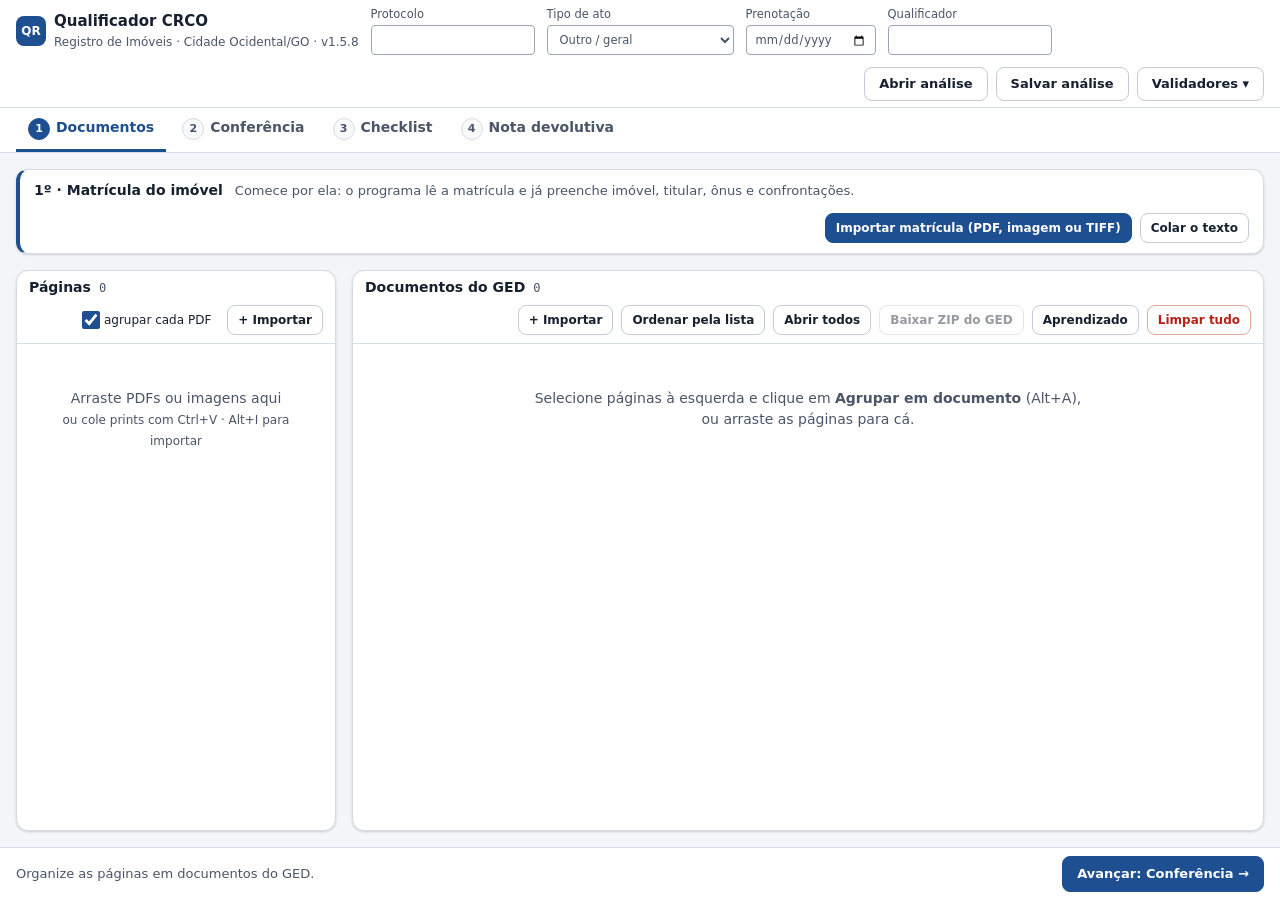
==== commit 58118616: "1.5.8: anonimização do aprendizado cobre nome curto, pessoa das certidões e CI Co-Authored-By: Claud" ====
--- a/index.html
+++ b/index.html
@@ -7,15 +7,15 @@
 <link rel="icon" href="data:image/svg+xml,%3Csvg xmlns='http://www.w3.org/2000/svg' viewBox='0 0 32 32'%3E%3Crect width='32' height='32' rx='7' fill='%231d4f91'/%3E%3Ctext x='16' y='21' font-family='Arial' font-size='13' font-weight='700' fill='white' text-anchor='middle'%3EQR%3C/text%3E%3C/svg%3E">
 <meta http-equiv="Content-Security-Policy" content="default-src 'self'; script-src 'self' 'wasm-unsafe-eval'; worker-src 'self' blob:; style-src 'self' 'unsafe-inline'; img-src 'self' data: blob:; connect-src 'self' data: blob:; font-src 'self'; object-src 'none'; base-uri 'self'; form-action 'none'">
 <meta name="referrer" content="no-referrer">
-<link rel="stylesheet" href="css/estilo.css?v=1.5.7">
-<link rel="stylesheet" href="css/leitor.css?v=1.5.7">
+<link rel="stylesheet" href="css/estilo.css?v=1.5.8">
+<link rel="stylesheet" href="css/leitor.css?v=1.5.8">
 </head>
 <body>
 <a class="skip" href="#main">Pular para o conteúdo</a>
 
 <header class="app-hdr">
   <div class="brand"><span class="logo" aria-hidden="true">QR</span>
-    <div><div class="brand-t">Qualificador CRCO</div><div class="brand-s">Registro de Imóveis · Cidade Ocidental/GO · v1.5.7</div></div></div>
+    <div><div class="brand-t">Qualificador CRCO</div><div class="brand-s">Registro de Imóveis · Cidade Ocidental/GO · v1.5.8</div></div></div>
   <div class="meta">
     <label for="mProt">Protocolo<input id="mProt" data-bind="m:protocolo" autocomplete="off"></label>
     <label for="mTipo">Tipo de ato<select id="mTipo" data-bind="m:tipoAto"></select></label>
@@ -191,27 +191,27 @@
 <div class="toasts" id="toasts" aria-live="polite"></div>
 <div class="busy" id="busy" hidden><div class="busy-box" role="status"><strong id="busyMsg">Processando…</strong><div class="bar"><i id="busyBar"></i></div></div></div>
 
-<script src="lib/pdf.min.js?v=1.5.7"></script>
-<script src="lib/pdf-lib.min.js?v=1.5.7"></script>
-<script src="lib/jszip.min.js?v=1.5.7"></script>
-<script src="lib/pako_inflate.min.js?v=1.5.7"></script>
-<script src="lib/utif.js?v=1.5.7"></script>
-<script src="motor.js?v=1.5.7"></script>
-<script src="js/nucleo.js?v=1.5.7"></script>
-<script src="js/leitor.js?v=1.5.7"></script>
-<script src="js/dominio.js?v=1.5.7"></script>
-<script src="js/estado.js?v=1.5.7"></script>
-<script src="js/navegacao.js?v=1.5.7"></script>
-<script src="js/ged.js?v=1.5.7"></script>
-<script src="js/visualizador.js?v=1.5.7"></script>
-<script src="js/conferencia.js?v=1.5.7"></script>
-<script src="js/matricula.js?v=1.5.7"></script>
-<script src="js/checklist.js?v=1.5.7"></script>
-<script src="js/incorporacao.js?v=1.5.7"></script>
-<script src="js/quadrospdf.js?v=1.5.7"></script>
-<script src="js/ortografia.js?v=1.5.7"></script>
-<script src="js/nota.js?v=1.5.7"></script>
-<script src="js/aprendizado.js?v=1.5.7"></script>
-<script src="js/inicio.js?v=1.5.7"></script>
+<script src="lib/pdf.min.js?v=1.5.8"></script>
+<script src="lib/pdf-lib.min.js?v=1.5.8"></script>
+<script src="lib/jszip.min.js?v=1.5.8"></script>
+<script src="lib/pako_inflate.min.js?v=1.5.8"></script>
+<script src="lib/utif.js?v=1.5.8"></script>
+<script src="motor.js?v=1.5.8"></script>
+<script src="js/nucleo.js?v=1.5.8"></script>
+<script src="js/leitor.js?v=1.5.8"></script>
+<script src="js/dominio.js?v=1.5.8"></script>
+<script src="js/estado.js?v=1.5.8"></script>
+<script src="js/navegacao.js?v=1.5.8"></script>
+<script src="js/ged.js?v=1.5.8"></script>
+<script src="js/visualizador.js?v=1.5.8"></script>
+<script src="js/conferencia.js?v=1.5.8"></script>
+<script src="js/matricula.js?v=1.5.8"></script>
+<script src="js/checklist.js?v=1.5.8"></script>
+<script src="js/incorporacao.js?v=1.5.8"></script>
+<script src="js/quadrospdf.js?v=1.5.8"></script>
+<script src="js/ortografia.js?v=1.5.8"></script>
+<script src="js/nota.js?v=1.5.8"></script>
+<script src="js/aprendizado.js?v=1.5.8"></script>
+<script src="js/inicio.js?v=1.5.8"></script>
 </body>
 </html>
